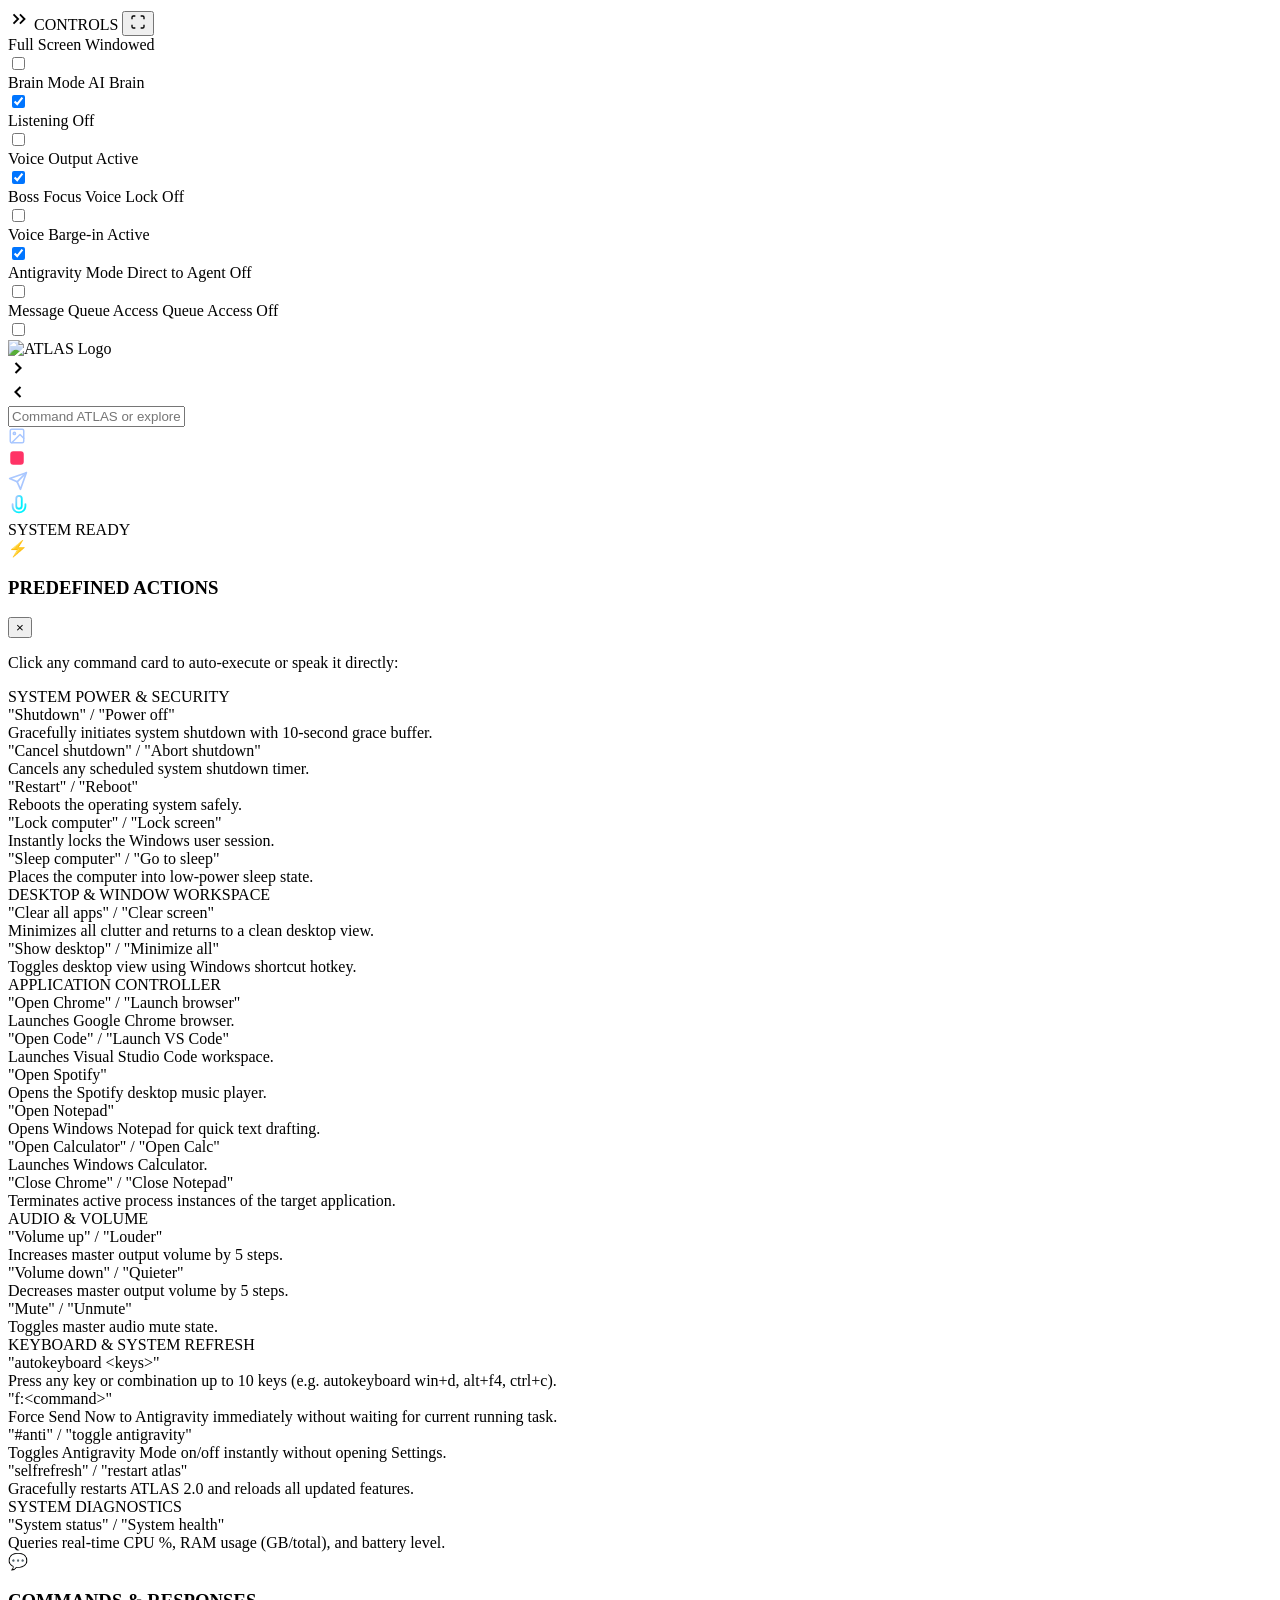
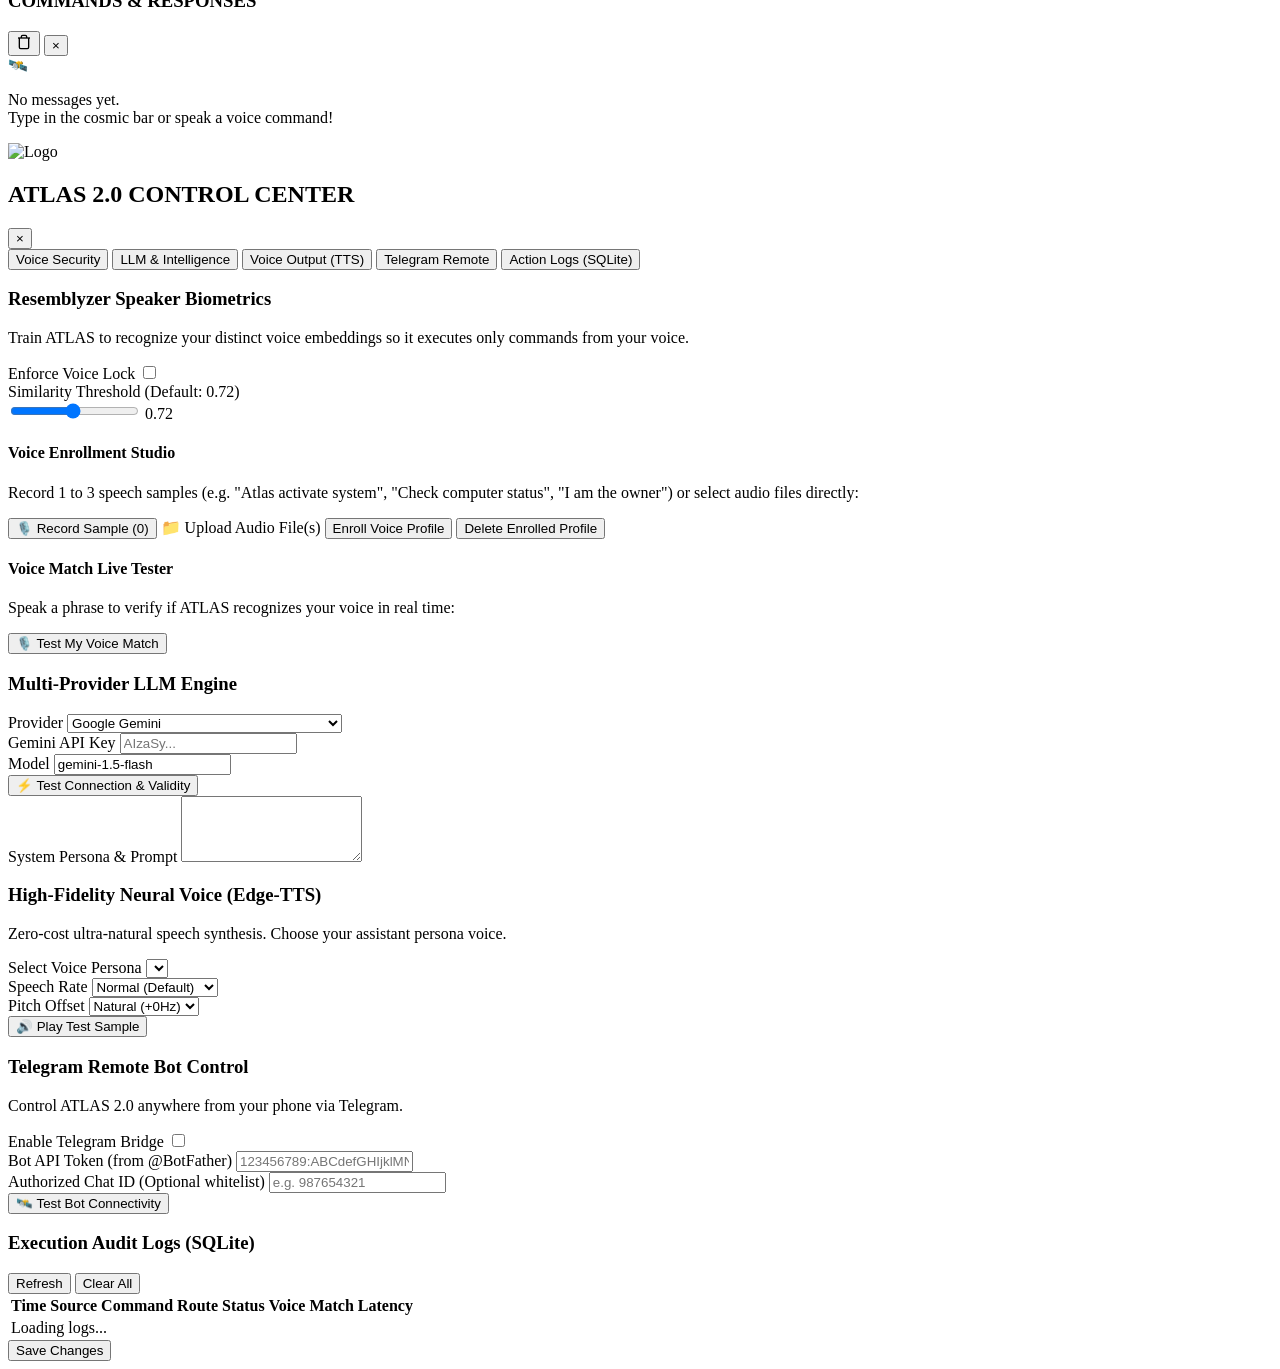
==== frontend/index.html @ efac82d4 "Initial commit: ATLAS 2.0 autonomous desktop AI assistant" ====
<!DOCTYPE html>
<html lang="en">
<head>
  <meta charset="UTF-8">
  <meta name="viewport" content="width=device-width, initial-scale=1.0">
  <title>ATLAS 2.0</title>
  <link rel="icon" type="image/x-icon" href="/static/assets/atlas.ico">
  <link rel="stylesheet" href="/static/css/style.css">
  <!-- Three.js Local Offline Bundle -->
  <script src="/static/js/three.min.js"></script>
</head>
<body>
  <div id="app-container">
    <!-- Starfield Galaxy Background Layer -->
    <div class="galaxy"></div>

    <!-- Top-Left Expandable Toggle Panel -->
    <div id="quick-toggles" class="toggles-container">
      <div class="toggles-header" id="toggles-expand-btn" title="Quick Controls & Toggles">
        <svg class="toggle-icon" viewBox="0 0 24 24" width="22" height="22" stroke="currentColor" fill="none" stroke-width="2">
          <polyline points="13 17 18 12 13 7"></polyline>
          <polyline points="6 17 11 12 6 7"></polyline>
        </svg>
        <span class="toggles-title">CONTROLS</span>
        <button id="quick-fullscreen-btn" class="quick-fs-btn" title="Toggle Full Screen (F11)">
          <svg class="fs-icon-enter" viewBox="0 0 24 24" width="16" height="16" stroke="currentColor" fill="none" stroke-width="2">
            <path d="M8 3H5a2 2 0 0 0-2 2v3m18 0V5a2 2 0 0 0-2-2h-3m0 18h3a2 2 0 0 0 2-2v-3M3 16v3a2 2 0 0 0 2 2h3"></path>
          </svg>
          <svg class="fs-icon-exit" viewBox="0 0 24 24" width="16" height="16" stroke="currentColor" fill="none" stroke-width="2" style="display:none;">
            <path d="M8 3v3a2 2 0 0 1-2 2H3m18 0h-3a2 2 0 0 1-2-2V3m0 18v-3a2 2 0 0 1 2-2h3M3 16h3a2 2 0 0 1 2 2v3"></path>
          </svg>
        </button>
      </div>
      <div class="toggles-body" id="toggles-list">
        <!-- Toggle 1: Full Screen Mode (at 1st position) -->
        <div class="toggle-item" title="Toggle Full Screen Window (or F11)">
          <div class="toggle-info">
            <span class="toggle-label">Full Screen</span>
            <span class="toggle-sub" id="fullscreen-mode-desc">Windowed</span>
          </div>
          <label class="switch">
            <input type="checkbox" id="toggle-fullscreen">
            <span class="slider round"></span>
          </label>
        </div>

        <!-- Toggle 2: Brain Mode -->
        <div class="toggle-item">
          <div class="toggle-info">
            <span class="toggle-label">Brain Mode</span>
            <span class="toggle-sub" id="brain-mode-desc">AI Brain</span>
          </div>
          <label class="switch">
            <input type="checkbox" id="toggle-brain-mode" checked>
            <span class="slider round"></span>
          </label>
        </div>

        <!-- Toggle 2: Listening Mode -->
        <div class="toggle-item">
          <div class="toggle-info">
            <span class="toggle-label">Listening</span>
            <span class="toggle-sub" id="listening-mode-desc">Off</span>
          </div>
          <label class="switch">
            <input type="checkbox" id="toggle-listening-mode">
            <span class="slider round"></span>
          </label>
        </div>

        <!-- Toggle 3: Voice Output -->
        <div class="toggle-item">
          <div class="toggle-info">
            <span class="toggle-label">Voice Output</span>
            <span class="toggle-sub" id="voice-output-desc">Active</span>
          </div>
          <label class="switch">
            <input type="checkbox" id="toggle-voice-output" checked>
            <span class="slider round"></span>
          </label>
        </div>

        <!-- Toggle 4: Boss Focus Mode (Speaker Biometrics Verification) -->
        <div class="toggle-item" title="Only respond when spoken voice matches Boss's voice profile">
          <div class="toggle-info">
            <span class="toggle-label">Boss Focus</span>
            <span class="toggle-sub" id="commander-focus-desc">Voice Lock Off</span>
          </div>
          <label class="switch">
            <input type="checkbox" id="toggle-commander-focus">
            <span class="slider round"></span>
          </label>
        </div>

        <!-- Toggle 5: Voice Barge-in / Interruption Mode -->
        <div class="toggle-item" title="Cut off Atlas speaking immediately when you speak and execute new command">
          <div class="toggle-info">
            <span class="toggle-label">Voice Barge-in</span>
            <span class="toggle-sub" id="barge-in-desc">Active</span>
          </div>
          <label class="switch">
            <input type="checkbox" id="toggle-barge-in" checked>
            <span class="slider round"></span>
          </label>
        </div>

        <!-- Toggle 6: Antigravity Mode (Direct Agent Dictation) -->
        <div class="toggle-item" title="Automatically type and dispatch commands directly into Antigravity IDE Agent chat">
          <div class="toggle-info">
            <span class="toggle-label">Antigravity Mode</span>
            <span class="toggle-sub" id="antigravity-mode-desc">Direct to Agent Off</span>
          </div>
          <label class="switch">
            <input type="checkbox" id="toggle-antigravity-mode">
            <span class="slider round"></span>
          </label>
        </div>

        <!-- Toggle 7: Message Queue Access (30s Paced Execution) -->
        <div class="toggle-item" title="Perform queued messages on Telegram (not executed yet) on a 30s time gap one after another">
          <div class="toggle-info">
            <span class="toggle-label">Message Queue Access</span>
            <span class="toggle-sub" id="telegram-queue-desc">Queue Access Off</span>
          </div>
          <label class="switch">
            <input type="checkbox" id="toggle-telegram-queue">
            <span class="slider round"></span>
          </label>
        </div>
      </div>
    </div>

    <!-- Top-Right Floating Control Panel Button -->
    <div id="control-panel-btn" class="floating-btn" title="Open Settings & Control Panel">
      <img src="/static/assets/logo.png" alt="ATLAS Logo" class="btn-logo">
      <span class="btn-glow"></span>
    </div>

    <!-- Middle-Left Floating Arrow: Predefined Commands -->
    <div id="drawer-toggle-left" class="edge-drawer-arrow arrow-left" title="Predefined Actions Catalog">
      <svg viewBox="0 0 24 24" width="20" height="20" stroke="currentColor" fill="none" stroke-width="2.5">
        <polyline points="9 18 15 12 9 6"></polyline>
      </svg>
    </div>

    <!-- Middle-Right Floating Arrow: Chat & Response History -->
    <div id="drawer-toggle-right" class="edge-drawer-arrow arrow-right" title="Command & Response History">
      <svg viewBox="0 0 24 24" width="20" height="20" stroke="currentColor" fill="none" stroke-width="2.5">
        <polyline points="15 18 9 12 15 6"></polyline>
      </svg>
    </div>

    <!-- Center Workspace: 3D Cellular Rotating Blob & Typing Space -->
    <main id="stage">
      <div id="blob-canvas-container"></div>
      
      <!-- Cosmic Interactive Typing Bar -->
      <div class="cosmic-input-wrapper">
        <div id="search-container">
          <div class="nebula"></div>
          <div class="starfield"></div>
          <div class="stardust"></div>
          <div class="cosmic-ring"></div>

          <div id="chat-img-preview-bar" class="chat-img-preview-bar" style="display: none;">
            <div class="img-preview-thumb-container">
              <img id="chat-img-preview-thumb" src="" alt="preview" />
              <div id="remove-img-preview-btn" title="Remove attached image">✕</div>
            </div>
            <div id="chat-img-preview-name" class="img-preview-name">image.png</div>
          </div>

          <div id="main">
            <input
              id="atlas-cmd-input"
              class="input"
              name="text"
              type="text"
              placeholder="Command ATLAS or explore..."
              autocomplete="off"
              spellcheck="false"
            />
            <div id="cosmic-glow"></div>
            <div class="wormhole-border"></div>

            <!-- Hidden File Input for Image Attachments -->
            <input type="file" id="chat-img-file-input" accept="image/*" style="display: none;" />

            <!-- Image Attachment Button -->
            <div id="attach-img-btn" class="clickable-icon" title="Attach Image or Screenshot (or paste with Ctrl+V)">
              <svg stroke-linejoin="round" stroke-linecap="round" stroke-width="2" stroke="#a9c7ff" fill="none" height="18" width="18" viewBox="0 0 24 24">
                <rect x="3" y="3" width="18" height="18" rx="2" ry="2"></rect>
                <circle cx="8.5" cy="8.5" r="1.5"></circle>
                <polyline points="21 15 16 10 5 21"></polyline>
              </svg>
            </div>
            
            <!-- Emergency Stop Button -->
            <div id="stop-processing-btn" class="clickable-icon" title="Immediate Stop / Abandon (Esc)">
              <svg id="stop-btn-svg" stroke-linejoin="round" stroke-linecap="round" stroke-width="2" stroke="#ff3366" fill="#ff3366" height="18" width="18" viewBox="0 0 24 24">
                <rect x="4" y="4" width="16" height="16" rx="3" ry="3"></rect>
              </svg>
            </div>

            <!-- Wormhole Send Button -->
            <div id="wormhole-icon" title="Execute Command (Enter)">
              <svg id="wormhole-send-svg" stroke-linejoin="round" stroke-linecap="round" stroke-width="2" stroke="#a9c7ff" fill="none" height="20" width="20" viewBox="0 0 24 24">
                <line x1="22" y1="2" x2="11" y2="13"></line>
                <polygon points="22 2 15 22 11 13 2 9 22 2"></polygon>
              </svg>
            </div>

            <!-- Voice Typing Microphone Toggle Button -->
            <div id="search-icon" class="clickable-icon" title="Toggle Live Voice Typing">
              <svg id="mic-typing-svg" stroke-linejoin="round" stroke-linecap="round" stroke-width="2" stroke="url(#cosmic-search)" fill="none" height="22" width="22" viewBox="0 0 24 24">
                <path d="M12 1a3 3 0 0 0-3 3v8a3 3 0 0 0 6 0V4a3 3 0 0 0-3-3z"></path>
                <path d="M19 10v2a7 7 0 0 1-14 0v-2"></path>
                <line x1="12" y1="19" x2="12" y2="23"></line>
                <line x1="8" y1="23" x2="16" y2="23"></line>
                <defs>
                  <linearGradient gradientTransform="rotate(45)" id="cosmic-search">
                    <stop stop-color="#a9c7ff" offset="0%"></stop>
                    <stop stop-color="#00f2fe" offset="100%"></stop>
                  </linearGradient>
                </defs>
              </svg>
            </div>
          </div>
        </div>
      </div>

      <!-- Minimalist State Notating Bar -->
      <div id="state-bar" class="state-pill state-idle">
        <span class="state-indicator-dot"></span>
        <span id="state-text">SYSTEM READY</span>
        <span id="state-detail" class="state-subtext"></span>
      </div>
    </main>

    <!-- LEFT DRAWER: Predefined Actions Catalog -->
    <div id="drawer-left" class="side-drawer drawer-left-panel">
      <div class="drawer-header">
        <div class="drawer-title">
          <span class="drawer-icon">⚡</span>
          <h3>PREDEFINED ACTIONS</h3>
        </div>
        <button id="close-drawer-left" class="close-drawer-btn">&times;</button>
      </div>
      <div class="drawer-body">
        <p class="drawer-intro">Click any command card to auto-execute or speak it directly:</p>

        <!-- Category: Power -->
        <div class="catalog-category">
          <div class="category-title">SYSTEM POWER & SECURITY</div>
          <div class="command-card" data-cmd="shutdown">
            <div class="cmd-trigger">"Shutdown" / "Power off"</div>
            <div class="cmd-desc">Gracefully initiates system shutdown with 10-second grace buffer.</div>
          </div>
          <div class="command-card" data-cmd="cancel shutdown">
            <div class="cmd-trigger">"Cancel shutdown" / "Abort shutdown"</div>
            <div class="cmd-desc">Cancels any scheduled system shutdown timer.</div>
          </div>
          <div class="command-card" data-cmd="restart">
            <div class="cmd-trigger">"Restart" / "Reboot"</div>
            <div class="cmd-desc">Reboots the operating system safely.</div>
          </div>
          <div class="command-card" data-cmd="lock computer">
            <div class="cmd-trigger">"Lock computer" / "Lock screen"</div>
            <div class="cmd-desc">Instantly locks the Windows user session.</div>
          </div>
          <div class="command-card" data-cmd="sleep">
            <div class="cmd-trigger">"Sleep computer" / "Go to sleep"</div>
            <div class="cmd-desc">Places the computer into low-power sleep state.</div>
          </div>
        </div>

        <!-- Category: Desktop & Windows -->
        <div class="catalog-category">
          <div class="category-title">DESKTOP & WINDOW WORKSPACE</div>
          <div class="command-card" data-cmd="clear all apps">
            <div class="cmd-trigger">"Clear all apps" / "Clear screen"</div>
            <div class="cmd-desc">Minimizes all clutter and returns to a clean desktop view.</div>
          </div>
          <div class="command-card" data-cmd="show desktop">
            <div class="cmd-trigger">"Show desktop" / "Minimize all"</div>
            <div class="cmd-desc">Toggles desktop view using Windows shortcut hotkey.</div>
          </div>
        </div>

        <!-- Category: Apps -->
        <div class="catalog-category">
          <div class="category-title">APPLICATION CONTROLLER</div>
          <div class="command-card" data-cmd="open chrome">
            <div class="cmd-trigger">"Open Chrome" / "Launch browser"</div>
            <div class="cmd-desc">Launches Google Chrome browser.</div>
          </div>
          <div class="command-card" data-cmd="open code">
            <div class="cmd-trigger">"Open Code" / "Launch VS Code"</div>
            <div class="cmd-desc">Launches Visual Studio Code workspace.</div>
          </div>
          <div class="command-card" data-cmd="open spotify">
            <div class="cmd-trigger">"Open Spotify"</div>
            <div class="cmd-desc">Opens the Spotify desktop music player.</div>
          </div>
          <div class="command-card" data-cmd="open notepad">
            <div class="cmd-trigger">"Open Notepad"</div>
            <div class="cmd-desc">Opens Windows Notepad for quick text drafting.</div>
          </div>
          <div class="command-card" data-cmd="open calc">
            <div class="cmd-trigger">"Open Calculator" / "Open Calc"</div>
            <div class="cmd-desc">Launches Windows Calculator.</div>
          </div>
          <div class="command-card" data-cmd="close chrome">
            <div class="cmd-trigger">"Close Chrome" / "Close Notepad"</div>
            <div class="cmd-desc">Terminates active process instances of the target application.</div>
          </div>
        </div>

        <!-- Category: Media & Volume -->
        <div class="catalog-category">
          <div class="category-title">AUDIO & VOLUME</div>
          <div class="command-card" data-cmd="volume up">
            <div class="cmd-trigger">"Volume up" / "Louder"</div>
            <div class="cmd-desc">Increases master output volume by 5 steps.</div>
          </div>
          <div class="command-card" data-cmd="volume down">
            <div class="cmd-trigger">"Volume down" / "Quieter"</div>
            <div class="cmd-desc">Decreases master output volume by 5 steps.</div>
          </div>
          <div class="command-card" data-cmd="mute">
            <div class="cmd-trigger">"Mute" / "Unmute"</div>
            <div class="cmd-desc">Toggles master audio mute state.</div>
          </div>
        </div>

        <!-- Category: Keyboard & System Maintenance -->
        <div class="catalog-category">
          <div class="category-title">KEYBOARD & SYSTEM REFRESH</div>
          <div class="command-card" data-cmd="autokeyboard ctrl+shift+esc">
            <div class="cmd-trigger">"autokeyboard &lt;keys&gt;"</div>
            <div class="cmd-desc">Press any key or combination up to 10 keys (e.g. autokeyboard win+d, alt+f4, ctrl+c).</div>
          </div>
          <div class="command-card" data-cmd="f:review current status and proceed">
            <div class="cmd-trigger">"f:&lt;command&gt;"</div>
            <div class="cmd-desc">Force Send Now to Antigravity immediately without waiting for current running task.</div>
          </div>
          <div class="command-card" data-cmd="#anti">
            <div class="cmd-trigger">"#anti" / "toggle antigravity"</div>
            <div class="cmd-desc">Toggles Antigravity Mode on/off instantly without opening Settings.</div>
          </div>
          <div class="command-card" data-cmd="selfrefresh">
            <div class="cmd-trigger">"selfrefresh" / "restart atlas"</div>
            <div class="cmd-desc">Gracefully restarts ATLAS 2.0 and reloads all updated features.</div>
          </div>
        </div>

        <!-- Category: Diagnostics -->
        <div class="catalog-category">
          <div class="category-title">SYSTEM DIAGNOSTICS</div>
          <div class="command-card" data-cmd="system status">
            <div class="cmd-trigger">"System status" / "System health"</div>
            <div class="cmd-desc">Queries real-time CPU %, RAM usage (GB/total), and battery level.</div>
          </div>
        </div>
      </div>
    </div>

    <!-- RIGHT DRAWER: Chat & Response Stream -->
    <div id="drawer-right" class="side-drawer drawer-right-panel">
      <div class="drawer-header">
        <div class="drawer-title">
          <span class="drawer-icon">💬</span>
          <h3>COMMANDS & RESPONSES</h3>
        </div>
        <div class="drawer-header-actions">
          <button id="clear-chat-btn" class="icon-action-btn" title="Clear Chat Stream">
            <svg viewBox="0 0 24 24" width="16" height="16" stroke="currentColor" fill="none" stroke-width="2">
              <polyline points="3 6 5 6 21 6"></polyline>
              <path d="M19 6v14a2 2 0 0 1-2 2H7a2 2 0 0 1-2-2V6m3 0V4a2 2 0 0 1 2-2h4a2 2 0 0 1 2 2v2"></path>
            </svg>
          </button>
          <button id="close-drawer-right" class="close-drawer-btn">&times;</button>
        </div>
      </div>
      <div class="drawer-body chat-stream" id="chat-messages-container">
        <!-- Messages injected dynamically -->
        <div class="chat-placeholder">
          <div class="placeholder-icon">🛰️</div>
          <p>No messages yet.<br>Type in the cosmic bar or speak a voice command!</p>
        </div>
      </div>
    </div>

    <!-- Hidden audio element for voice playback -->
    <audio id="tts-player" style="display: none;"></audio>

    <!-- Settings & Control Panel Drawer / Modal -->
    <div id="settings-modal" class="modal-overlay">
      <div class="modal-content glass-panel">
        <div class="modal-header">
          <div class="modal-title-wrap">
            <img src="/static/assets/logo.png" alt="Logo" class="modal-logo">
            <h2>ATLAS 2.0 CONTROL CENTER</h2>
          </div>
          <button id="close-settings-btn" class="close-btn">&times;</button>
        </div>

        <!-- Navigation Tabs -->
        <div class="modal-tabs">
          <button class="tab-btn active" data-tab="tab-biometrics">Voice Security</button>
          <button class="tab-btn" data-tab="tab-llm">LLM & Intelligence</button>
          <button class="tab-btn" data-tab="tab-voice">Voice Output (TTS)</button>
          <button class="tab-btn" data-tab="tab-telegram">Telegram Remote</button>
          <button class="tab-btn" data-tab="tab-logs">Action Logs (SQLite)</button>
        </div>

        <div class="modal-body">
          <!-- TAB 1: Resemblyzer Voice Biometrics -->
          <div class="tab-content active" id="tab-biometrics">
            <div class="section-card">
              <h3>Resemblyzer Speaker Biometrics</h3>
              <p class="section-desc">Train ATLAS to recognize your distinct voice embeddings so it executes only commands from your voice.</p>
              
              <div class="setting-row">
                <label>Enforce Voice Lock</label>
                <label class="switch">
                  <input type="checkbox" id="biometrics-enabled">
                  <span class="slider round"></span>
                </label>
              </div>

              <div class="setting-row">
                <label>Similarity Threshold (Default: 0.72)</label>
                <div class="range-wrap">
                  <input type="range" id="biometrics-threshold" min="0.50" max="0.95" step="0.01" value="0.72">
                  <span id="threshold-val">0.72</span>
                </div>
              </div>

              <div class="enrollment-box">
                <h4>Voice Enrollment Studio</h4>
                <p>Record 1 to 3 speech samples (e.g. "Atlas activate system", "Check computer status", "I am the owner") or select audio files directly:</p>
                <div class="enroll-steps">
                  <button id="record-sample-btn" class="btn btn-primary">🎙️ Record Sample (<span id="sample-count">0</span>)</button>
                  <label class="btn btn-secondary" style="cursor: pointer; margin-bottom: 0; display: inline-flex; align-items: center; gap: 6px;">
                    📁 Upload Audio File(s)
                    <input type="file" id="voice-upload-input" accept="audio/*" multiple style="display: none;">
                  </label>
                  <button id="save-enrollment-btn" class="btn btn-success">Enroll Voice Profile</button>
                  <button id="reset-profile-btn" class="btn btn-danger">Delete Enrolled Profile</button>
                </div>
                
                <div id="samples-preview-list" class="samples-preview-container"></div>
                <div id="enrollment-status" class="status-msg"></div>
              </div>

              <!-- Live Voice Match Tester -->
              <div class="tester-box">
                <h4>Voice Match Live Tester</h4>
                <p>Speak a phrase to verify if ATLAS recognizes your voice in real time:</p>
                <div class="tester-controls">
                  <button id="test-match-btn" class="btn btn-secondary">🎙️ Test My Voice Match</button>
                  <span id="tester-status" class="status-msg" style="margin: 0;"></span>
                </div>
                
                <!-- Visual Confidence Gauge -->
                <div id="match-gauge-container" class="match-gauge-wrapper" style="display: none;">
                  <div class="gauge-labels">
                    <span id="gauge-result-badge" class="badge">RESULT</span>
                    <span id="gauge-score-text">0% Similarity</span>
                  </div>
                  <div class="gauge-track">
                    <div id="gauge-fill-bar" class="gauge-fill"></div>
                    <div id="gauge-threshold-line" class="gauge-threshold-pin" title="Threshold"></div>
                  </div>
                  <div class="gauge-sub">
                    <span>0%</span>
                    <span id="gauge-threshold-label">Threshold: 72%</span>
                    <span>100%</span>
                  </div>
                  <div id="gauge-detail-msg" class="gauge-detail"></div>
                </div>
              </div>
            </div>
          </div>

          <!-- TAB 2: Multi-LLM Hub & System Prompt -->
          <div class="tab-content" id="tab-llm">
            <div class="section-card">
              <h3>Multi-Provider LLM Engine</h3>
              <div class="form-group">
                <label>Provider</label>
                <select id="llm-provider" class="form-select">
                  <option value="gemini">Google Gemini</option>
                  <option value="openrouter">OpenRouter (DeepSeek / Claude / Llama)</option>
                  <option value="freellmapi">FreeLLMAPI / Custom OpenAI-Compatible</option>
                  <option value="ollama">Local Ollama</option>
                </select>
              </div>

              <!-- Provider Configs -->
              <div id="config-gemini" class="provider-config">
                <div class="form-group">
                  <label>Gemini API Key</label>
                  <input type="password" id="gemini-api-key" class="form-input" placeholder="AIzaSy...">
                </div>
                <div class="form-group">
                  <label>Model</label>
                  <input type="text" id="gemini-model" class="form-input" value="gemini-1.5-flash">
                </div>
              </div>

              <div id="config-openrouter" class="provider-config" style="display: none;">
                <div class="form-group">
                  <label>OpenRouter API Key</label>
                  <input type="password" id="openrouter-api-key" class="form-input" placeholder="sk-or-v1-...">
                </div>
                <div class="form-group">
                  <label>Model</label>
                  <input type="text" id="openrouter-model" class="form-input" value="google/gemini-2.0-flash-exp:free">
                </div>
              </div>

              <div id="config-freellmapi" class="provider-config" style="display: none;">
                <div class="form-group">
                  <label>Endpoint URL</label>
                  <input type="text" id="freellmapi-url" class="form-input" value="https://api.freellmapi.com/v1">
                </div>
                <div class="form-group">
                  <label>API Key (Optional)</label>
                  <input type="password" id="freellmapi-key" class="form-input" placeholder="Optional key">
                </div>
                <div class="form-group">
                  <label>Model</label>
                  <input type="text" id="freellmapi-model" class="form-input" value="gpt-3.5-turbo">
                </div>
              </div>

              <div id="config-ollama" class="provider-config" style="display: none;">
                <div class="form-group">
                  <label>Ollama Base URL</label>
                  <input type="text" id="ollama-url" class="form-input" value="http://localhost:11434">
                </div>
                <div class="form-group">
                  <label>Model</label>
                  <input type="text" id="ollama-model" class="form-input" value="llama3">
                </div>
              </div>

              <div class="btn-group">
                <button id="test-llm-btn" class="btn btn-secondary">⚡ Test Connection & Validity</button>
                <span id="llm-test-result" class="test-feedback"></span>
              </div>

              <div class="form-group mt-3">
                <label>System Persona & Prompt</label>
                <textarea id="system-prompt" class="form-textarea" rows="4"></textarea>
              </div>
            </div>
          </div>

          <!-- TAB 3: Voice Output (TTS) -->
          <div class="tab-content" id="tab-voice">
            <div class="section-card">
              <h3>High-Fidelity Neural Voice (Edge-TTS)</h3>
              <p class="section-desc">Zero-cost ultra-natural speech synthesis. Choose your assistant persona voice.</p>
              
              <div class="form-group">
                <label>Select Voice Persona</label>
                <select id="tts-voice-select" class="form-select"></select>
              </div>

              <div class="setting-row">
                <label>Speech Rate</label>
                <select id="tts-rate-select" class="form-select-sm">
                  <option value="-20%">Slow (-20%)</option>
                  <option value="+0%" selected>Normal (Default)</option>
                  <option value="+15%">Fast (+15%)</option>
                  <option value="+30%">Very Fast (+30%)</option>
                </select>
              </div>

              <div class="setting-row">
                <label>Pitch Offset</label>
                <select id="tts-pitch-select" class="form-select-sm">
                  <option value="-5Hz">Deeper (-5Hz)</option>
                  <option value="+0Hz" selected>Natural (+0Hz)</option>
                  <option value="+5Hz">Higher (+5Hz)</option>
                </select>
              </div>

              <div class="btn-group mt-3">
                <button id="test-voice-btn" class="btn btn-secondary">🔊 Play Test Sample</button>
              </div>
            </div>
          </div>

          <!-- TAB 4: Telegram Remote Bridge -->
          <div class="tab-content" id="tab-telegram">
            <div class="section-card">
              <h3>Telegram Remote Bot Control</h3>
              <p class="section-desc">Control ATLAS 2.0 anywhere from your phone via Telegram.</p>

              <div class="setting-row">
                <label>Enable Telegram Bridge</label>
                <label class="switch">
                  <input type="checkbox" id="telegram-enabled">
                  <span class="slider round"></span>
                </label>
              </div>

              <div class="form-group">
                <label>Bot API Token (from @BotFather)</label>
                <input type="password" id="telegram-token" class="form-input" placeholder="123456789:ABCdefGHIjklMNO...">
              </div>

              <div class="form-group">
                <label>Authorized Chat ID (Optional whitelist)</label>
                <input type="text" id="telegram-chat-id" class="form-input" placeholder="e.g. 987654321">
              </div>

              <div class="btn-group">
                <button id="test-telegram-btn" class="btn btn-secondary">🛰️ Test Bot Connectivity</button>
                <span id="telegram-test-result" class="test-feedback"></span>
              </div>
            </div>
          </div>

          <!-- TAB 5: SQLite Action Logs -->
          <div class="tab-content" id="tab-logs">
            <div class="section-card">
              <div class="logs-header">
                <h3>Execution Audit Logs (SQLite)</h3>
                <div class="logs-actions">
                  <button id="refresh-logs-btn" class="btn btn-sm btn-secondary">Refresh</button>
                  <button id="clear-logs-btn" class="btn btn-sm btn-danger">Clear All</button>
                </div>
              </div>

              <div class="table-responsive">
                <table class="logs-table">
                  <thead>
                    <tr>
                      <th>Time</th>
                      <th>Source</th>
                      <th>Command</th>
                      <th>Route</th>
                      <th>Status</th>
                      <th>Voice Match</th>
                      <th>Latency</th>
                    </tr>
                  </thead>
                  <tbody id="logs-tbody">
                    <tr><td colspan="7" class="text-center">Loading logs...</td></tr>
                  </tbody>
                </table>
              </div>
            </div>
          </div>
        </div>

        <div class="modal-footer">
          <button id="save-settings-btn" class="btn btn-primary">Save Changes</button>
        </div>
      </div>
    </div>
  </div>

  <script src="/static/js/blob3d.js"></script>
  <script src="/static/js/settings.js"></script>
  <script src="/static/js/app.js"></script>
</body>
</html>
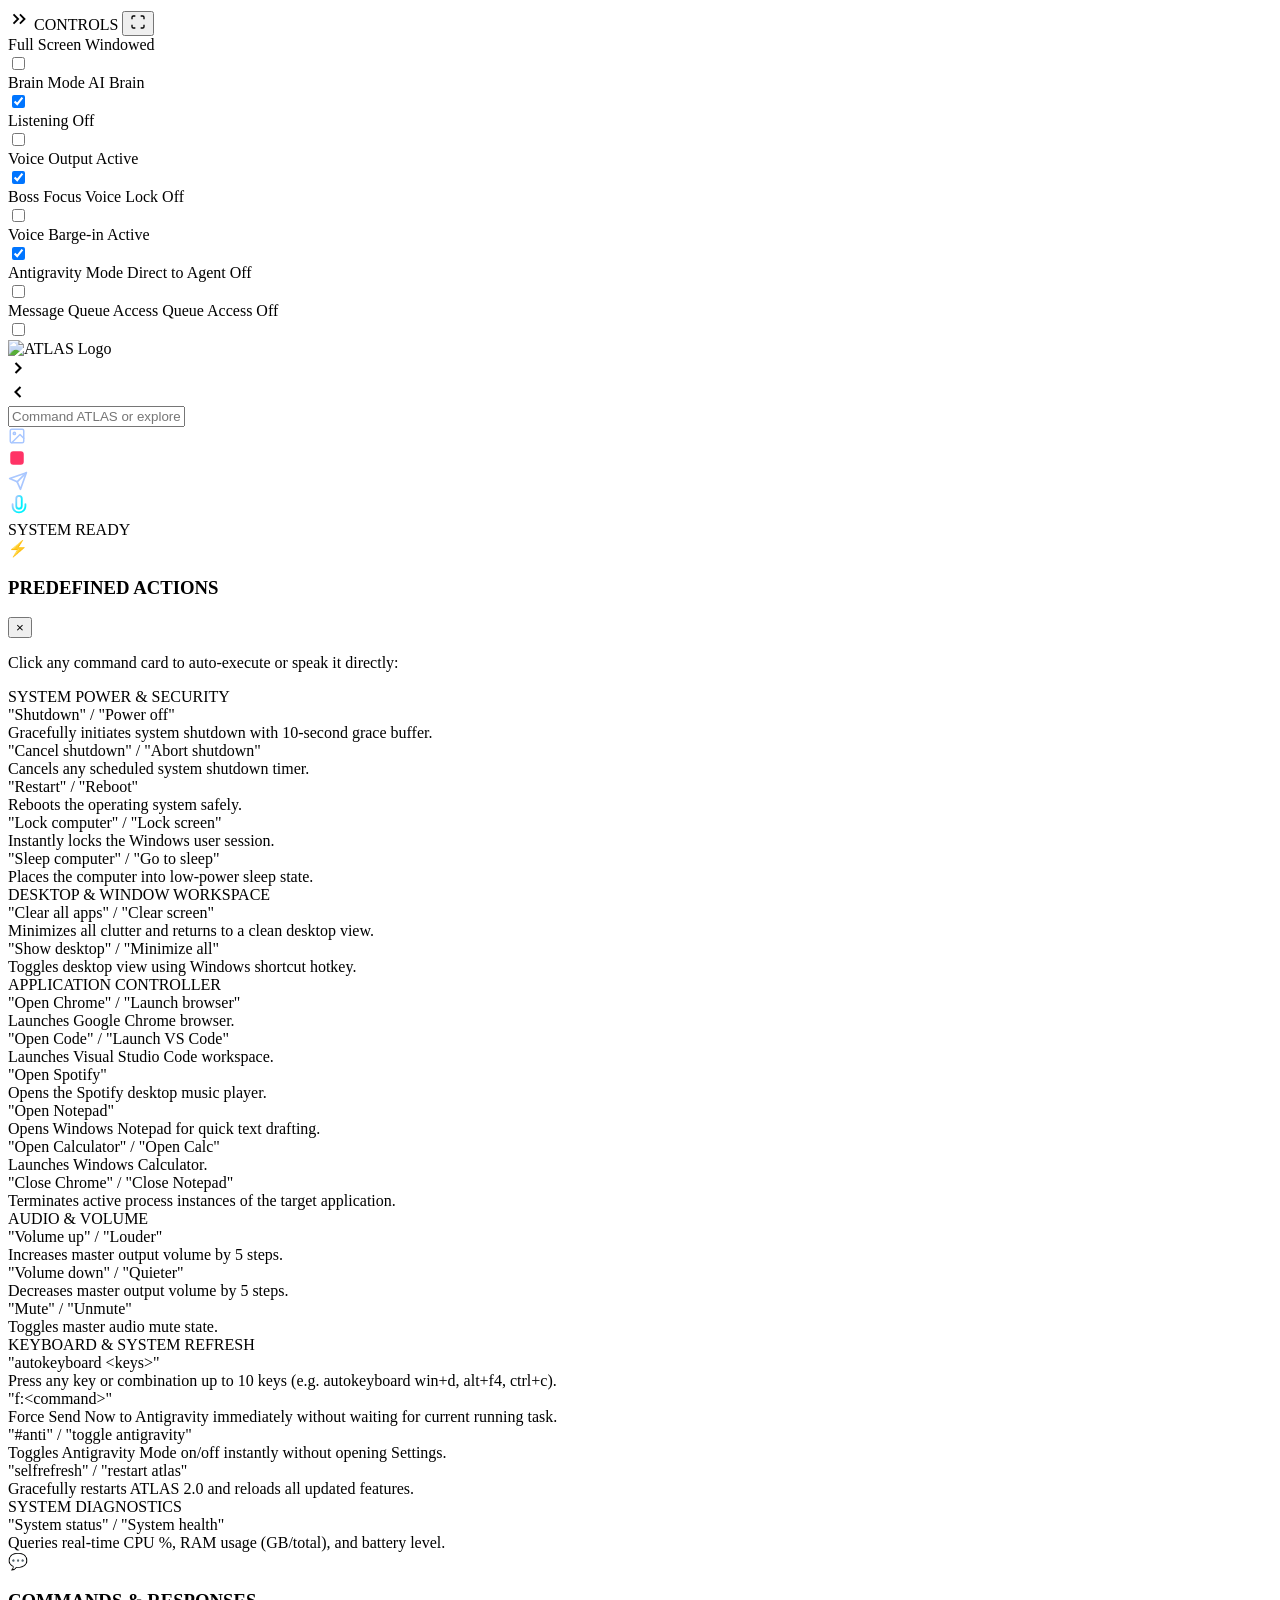
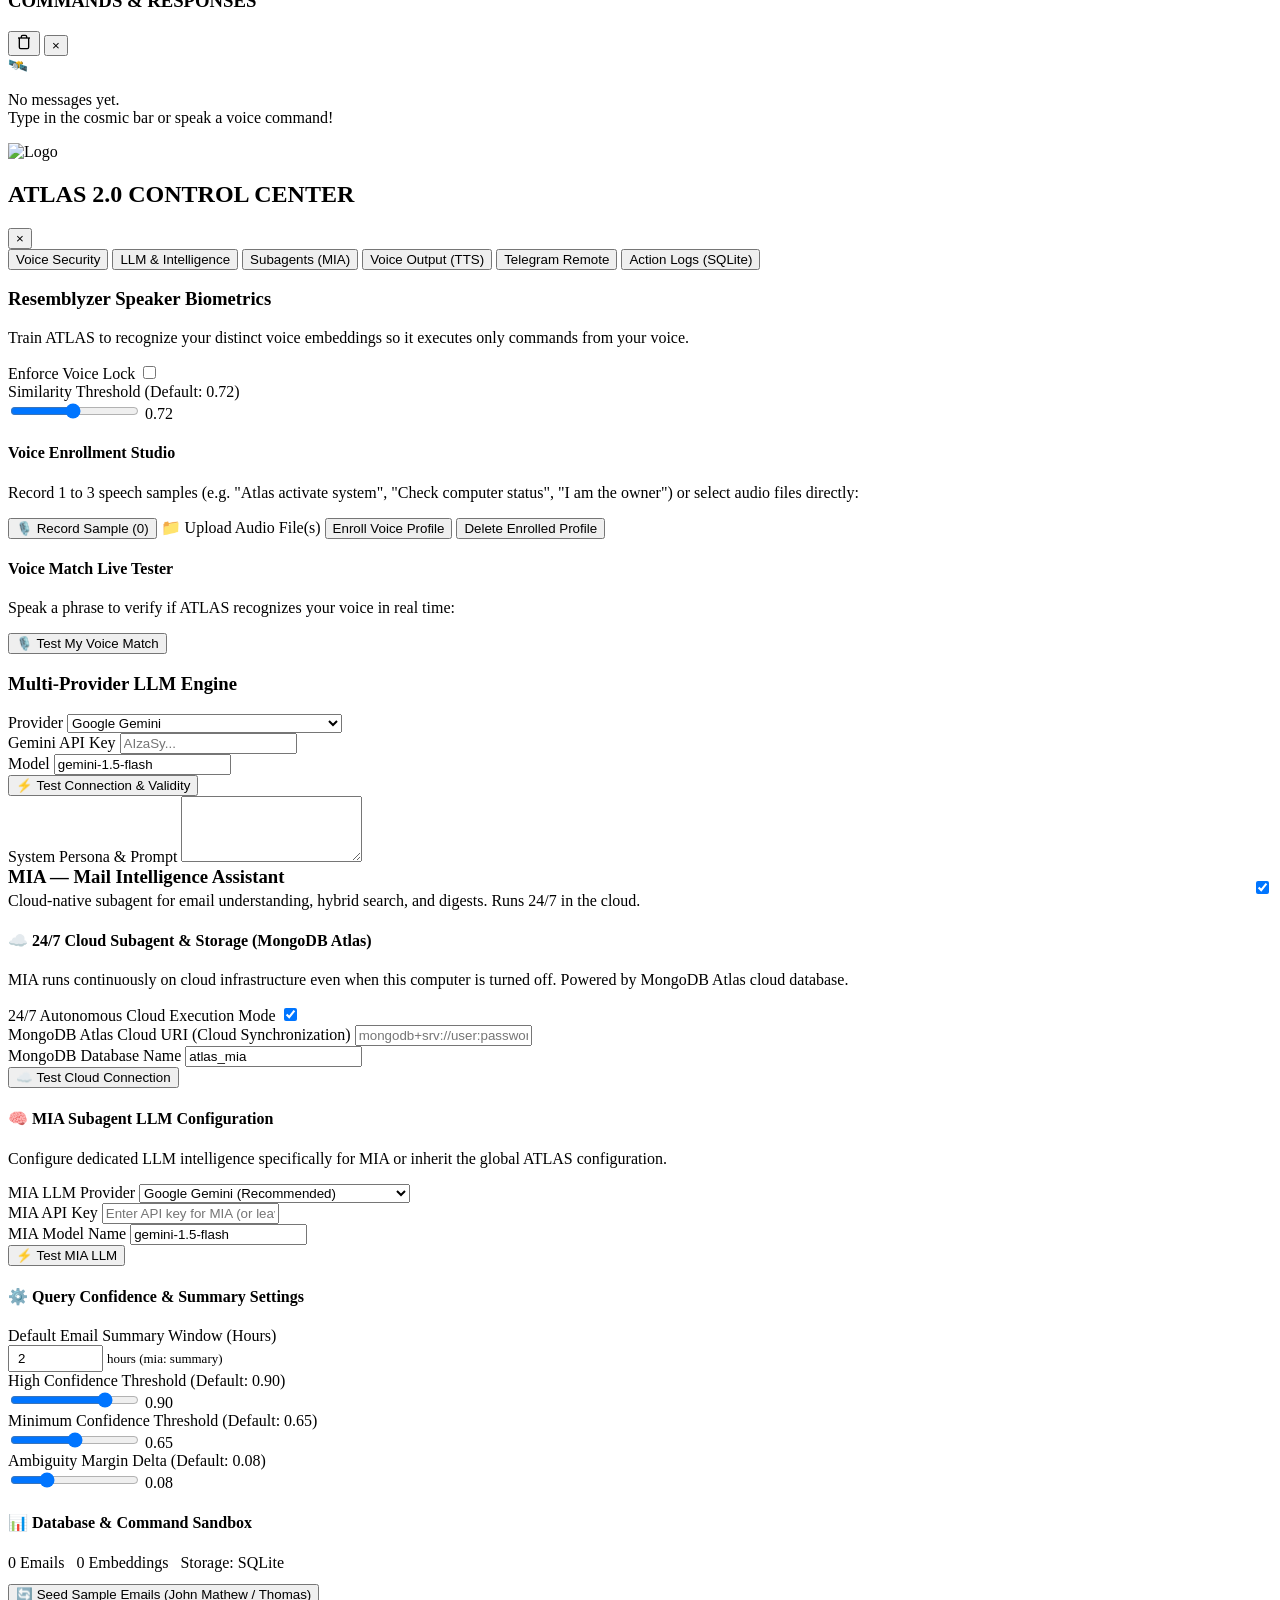
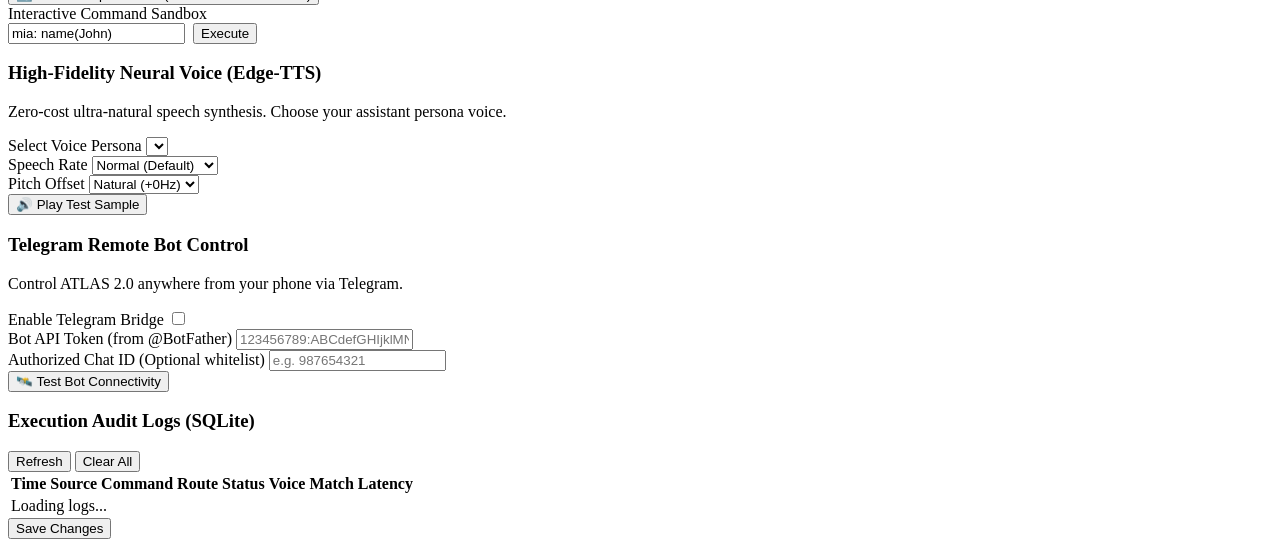
==== commit 5d3dfae8: "feat(cloud): add MIA headless cloud service, Dockerfile, and Render blueprint for 24/7 deployment" ====
--- a/frontend/index.html
+++ b/frontend/index.html
@@ -130,6 +130,13 @@
       </div>
     </div>
 
+    <!-- Floating MIA Warning Indicator (Pulsing Red Dot on Missing LLM) -->
+    <div id="mia-floating-error-dot" class="mia-floating-dot" title="MIA Error: No LLM configured. Click to configure in Control Panel." style="display: none;">
+      <span class="mia-dot-ping"></span>
+      <span class="mia-dot-core"></span>
+      <span class="mia-dot-label">MIA: NO LLM</span>
+    </div>
+
     <!-- Top-Right Floating Control Panel Button -->
     <div id="control-panel-btn" class="floating-btn" title="Open Settings & Control Panel">
       <img src="/static/assets/logo.png" alt="ATLAS Logo" class="btn-logo">
@@ -409,6 +416,7 @@
         <div class="modal-tabs">
           <button class="tab-btn active" data-tab="tab-biometrics">Voice Security</button>
           <button class="tab-btn" data-tab="tab-llm">LLM & Intelligence</button>
+          <button class="tab-btn" data-tab="tab-mia" id="tab-btn-mia">Subagents (MIA)</button>
           <button class="tab-btn" data-tab="tab-voice">Voice Output (TTS)</button>
           <button class="tab-btn" data-tab="tab-telegram">Telegram Remote</button>
           <button class="tab-btn" data-tab="tab-logs">Action Logs (SQLite)</button>
@@ -556,6 +564,164 @@
                 <label>System Persona & Prompt</label>
                 <textarea id="system-prompt" class="form-textarea" rows="4"></textarea>
               </div>
+            </div>
+          </div>
+
+          <!-- TAB: Subagents & MIA Module -->
+          <div class="tab-content" id="tab-mia">
+            <div class="section-card">
+              <div class="mia-card-header" style="display: flex; justify-content: space-between; align-items: center; margin-bottom: 12px;">
+                <div>
+                  <h3 style="margin: 0 0 4px 0;">MIA — Mail Intelligence Assistant</h3>
+                  <p class="section-desc" style="margin: 0;">Cloud-native subagent for email understanding, hybrid search, and digests. Runs 24/7 in the cloud.</p>
+                </div>
+                <div class="setting-row" style="margin: 0; padding: 0;">
+                  <label class="switch" title="Enable / Disable MIA Subagent">
+                    <input type="checkbox" id="mia-enabled" checked>
+                    <span class="slider round"></span>
+                  </label>
+                </div>
+              </div>
+
+              <!-- Missing LLM Floating Error Warning Banner -->
+              <div id="mia-llm-warning-card" class="warning-banner" style="display: none;">
+                <span class="warning-icon">🔴</span>
+                <div class="warning-text">
+                  <strong>MIA Warning: No Active LLM Configured</strong>
+                  <p>MIA requires an active LLM for full intelligence. A pulsing red dot is visible on the ATLAS main screen until an API key or provider is set below.</p>
+                </div>
+              </div>
+
+              <!-- 24/7 Cloud Subagent Architecture & MongoDB Atlas -->
+              <div class="subsection-box">
+                <h4>☁️ 24/7 Cloud Subagent & Storage (MongoDB Atlas)</h4>
+                <p>MIA runs continuously on cloud infrastructure even when this computer is turned off. Powered by MongoDB Atlas cloud database.</p>
+                
+                <div class="setting-row">
+                  <label>24/7 Autonomous Cloud Execution Mode</label>
+                  <label class="switch">
+                    <input type="checkbox" id="mia-cloud-mode" checked>
+                    <span class="slider round"></span>
+                  </label>
+                </div>
+
+                <div class="form-group">
+                  <label>MongoDB Atlas Cloud URI (Cloud Synchronization)</label>
+                  <input type="password" id="mia-mongodb-uri" class="form-input" placeholder="mongodb+srv://user:password@cluster.mongodb.net/?retryWrites=true&w=majority">
+                </div>
+
+                <div class="form-group">
+                  <label>MongoDB Database Name</label>
+                  <input type="text" id="mia-mongodb-db" class="form-input" value="atlas_mia">
+                </div>
+
+                <div class="btn-group">
+                  <button id="test-mia-cloud-btn" class="btn btn-secondary">☁️ Test Cloud Connection</button>
+                  <span id="mia-cloud-test-result" class="test-feedback"></span>
+                </div>
+              </div>
+
+              <!-- MIA LLM Intelligence Configuration -->
+              <div class="subsection-box">
+                <h4>🧠 MIA Subagent LLM Configuration</h4>
+                <p>Configure dedicated LLM intelligence specifically for MIA or inherit the global ATLAS configuration.</p>
+                
+                <div class="form-group">
+                  <label>MIA LLM Provider</label>
+                  <select id="mia-llm-provider" class="form-select">
+                    <option value="inherit">Inherit Global ATLAS LLM</option>
+                    <option value="gemini" selected>Google Gemini (Recommended)</option>
+                    <option value="openrouter">OpenRouter (Claude / DeepSeek / Llama)</option>
+                    <option value="freellmapi">FreeLLMAPI / OpenAI-Compatible</option>
+                    <option value="ollama">Local Ollama</option>
+                  </select>
+                </div>
+
+                <div id="mia-custom-llm-fields">
+                  <div class="form-group" id="mia-api-key-group">
+                    <label>MIA API Key</label>
+                    <input type="password" id="mia-api-key" class="form-input" placeholder="Enter API key for MIA (or leave blank if inheriting)">
+                  </div>
+
+                  <div class="form-group" id="mia-model-group">
+                    <label>MIA Model Name</label>
+                    <input type="text" id="mia-model" class="form-input" value="gemini-1.5-flash">
+                  </div>
+
+                  <div class="form-group" id="mia-base-url-group" style="display: none;">
+                    <label>Base Endpoint URL</label>
+                    <input type="text" id="mia-base-url" class="form-input" placeholder="https://api.openai.com/v1">
+                  </div>
+                </div>
+
+                <div class="btn-group">
+                  <button id="test-mia-llm-btn" class="btn btn-secondary">⚡ Test MIA LLM</button>
+                  <span id="mia-llm-test-result" class="test-feedback"></span>
+                </div>
+              </div>
+
+              <!-- Summary & Search Confidence Tuning -->
+              <div class="subsection-box">
+                <h4>⚙️ Query Confidence & Summary Settings</h4>
+                
+                <div class="setting-row">
+                  <label>Default Email Summary Window (Hours)</label>
+                  <div class="range-wrap">
+                    <input type="number" id="mia-summary-hours" class="form-input-sm" min="1" max="168" value="2" style="width: 75px; padding: 4px 8px;">
+                    <span style="font-size: 13px; color: var(--text-muted);">hours (mia: summary)</span>
+                  </div>
+                </div>
+
+                <div class="setting-row">
+                  <label>High Confidence Threshold (Default: 0.90)</label>
+                  <div class="range-wrap">
+                    <input type="range" id="mia-high-confidence" min="0.60" max="0.99" step="0.01" value="0.90">
+                    <span id="mia-high-conf-val">0.90</span>
+                  </div>
+                </div>
+
+                <div class="setting-row">
+                  <label>Minimum Confidence Threshold (Default: 0.65)</label>
+                  <div class="range-wrap">
+                    <input type="range" id="mia-min-confidence" min="0.40" max="0.90" step="0.01" value="0.65">
+                    <span id="mia-min-conf-val">0.65</span>
+                  </div>
+                </div>
+
+                <div class="setting-row">
+                  <label>Ambiguity Margin Delta (Default: 0.08)</label>
+                  <div class="range-wrap">
+                    <input type="range" id="mia-margin-delta" min="0.02" max="0.25" step="0.01" value="0.08">
+                    <span id="mia-margin-val">0.08</span>
+                  </div>
+                </div>
+              </div>
+
+              <!-- Database Stats & Command Sandbox -->
+              <div class="subsection-box">
+                <h4>📊 Database & Command Sandbox</h4>
+                
+                <div class="stats-grid" id="mia-stats-display" style="display: flex; gap: 12px; margin-bottom: 12px; flex-wrap: wrap;">
+                  <div class="stat-pill"><span id="mia-stat-emails">0</span> Emails</div>
+                  <div class="stat-pill"><span id="mia-stat-embeddings">0</span> Embeddings</div>
+                  <div class="stat-pill"><span id="mia-stat-backend">Storage: SQLite</span></div>
+                </div>
+
+                <div class="btn-group">
+                  <button id="seed-mia-btn" class="btn btn-secondary">🔄 Seed Sample Emails (John Mathew / Thomas)</button>
+                  <span id="seed-mia-feedback" class="test-feedback"></span>
+                </div>
+
+                <div class="form-group mt-3">
+                  <label>Interactive Command Sandbox</label>
+                  <div style="display: flex; gap: 8px;">
+                    <input type="text" id="mia-sandbox-input" class="form-input" placeholder="e.g. mia: name(John) or mia: content(Inauguration)" value="mia: name(John)">
+                    <button id="run-mia-sandbox-btn" class="btn btn-primary" style="white-space: nowrap;">Execute</button>
+                  </div>
+                </div>
+                <div id="mia-sandbox-output" class="sandbox-output" style="display: none;"></div>
+              </div>
+
             </div>
           </div>
 
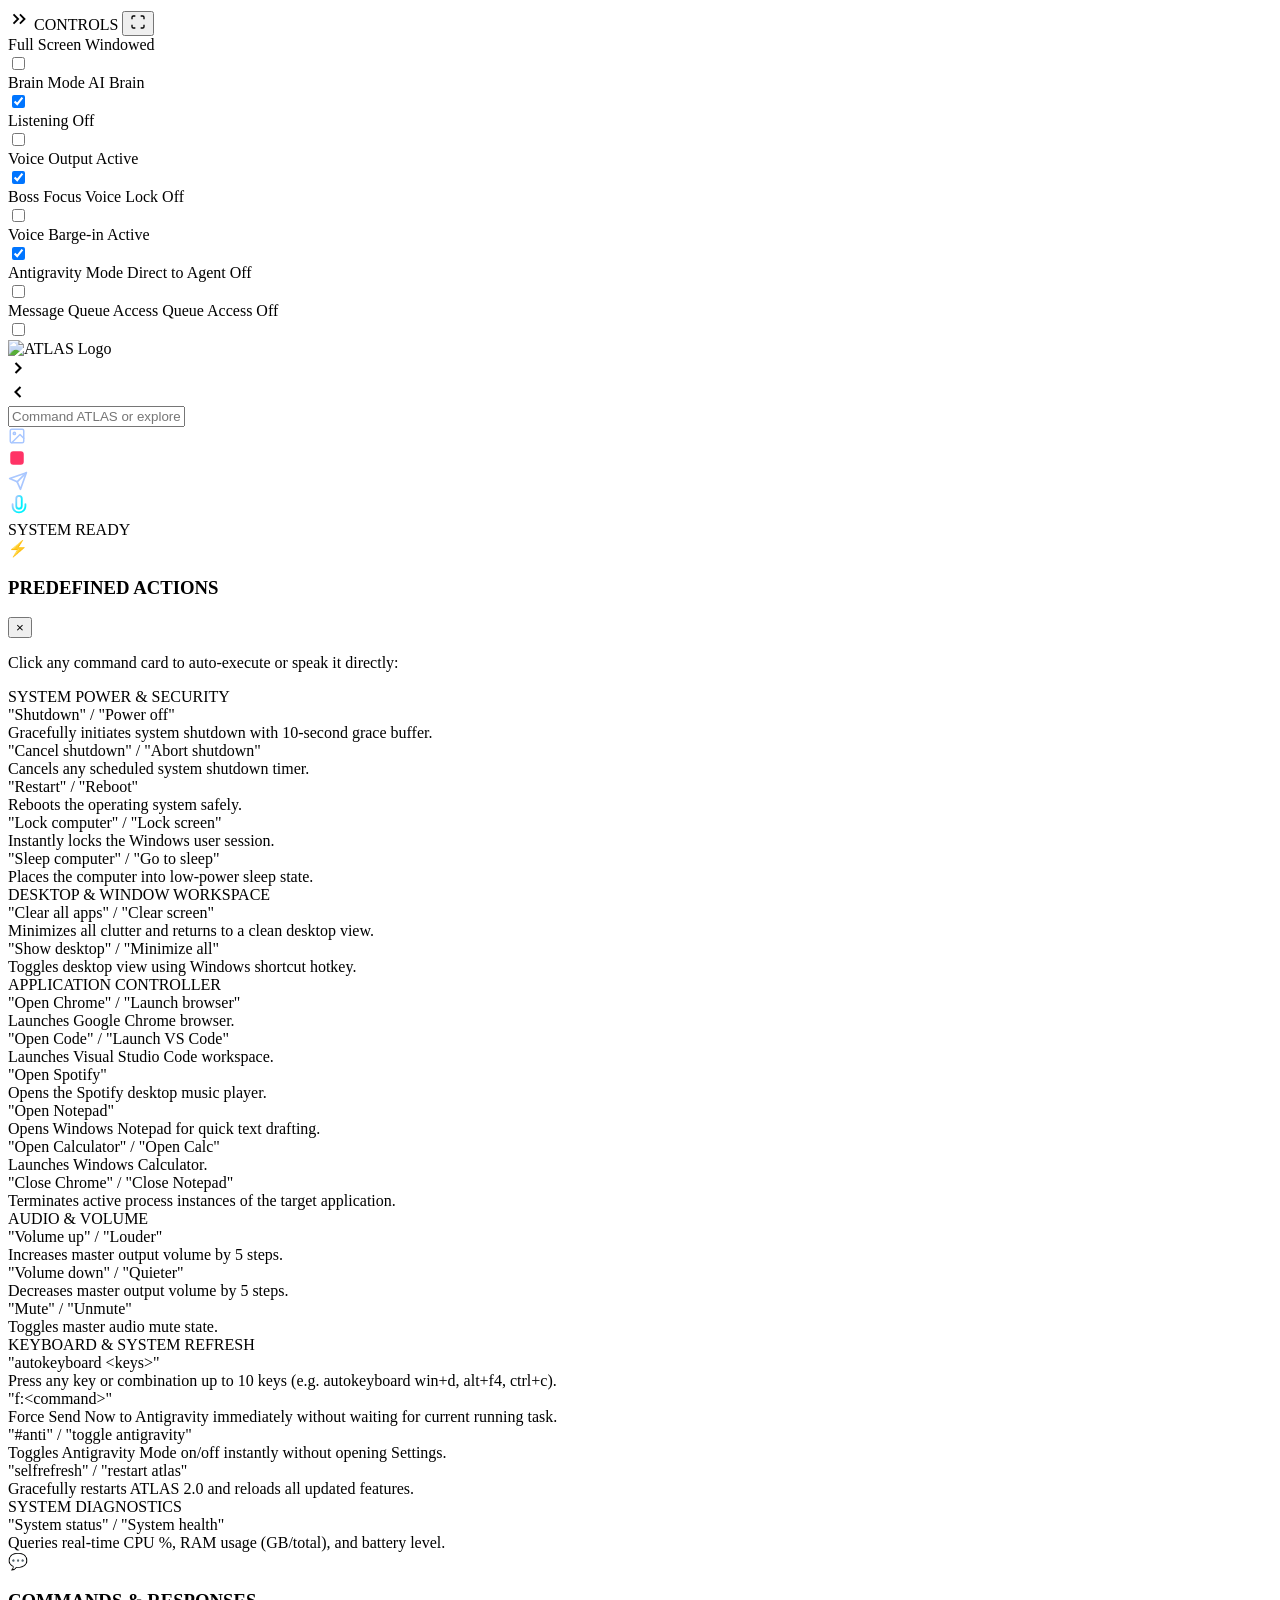
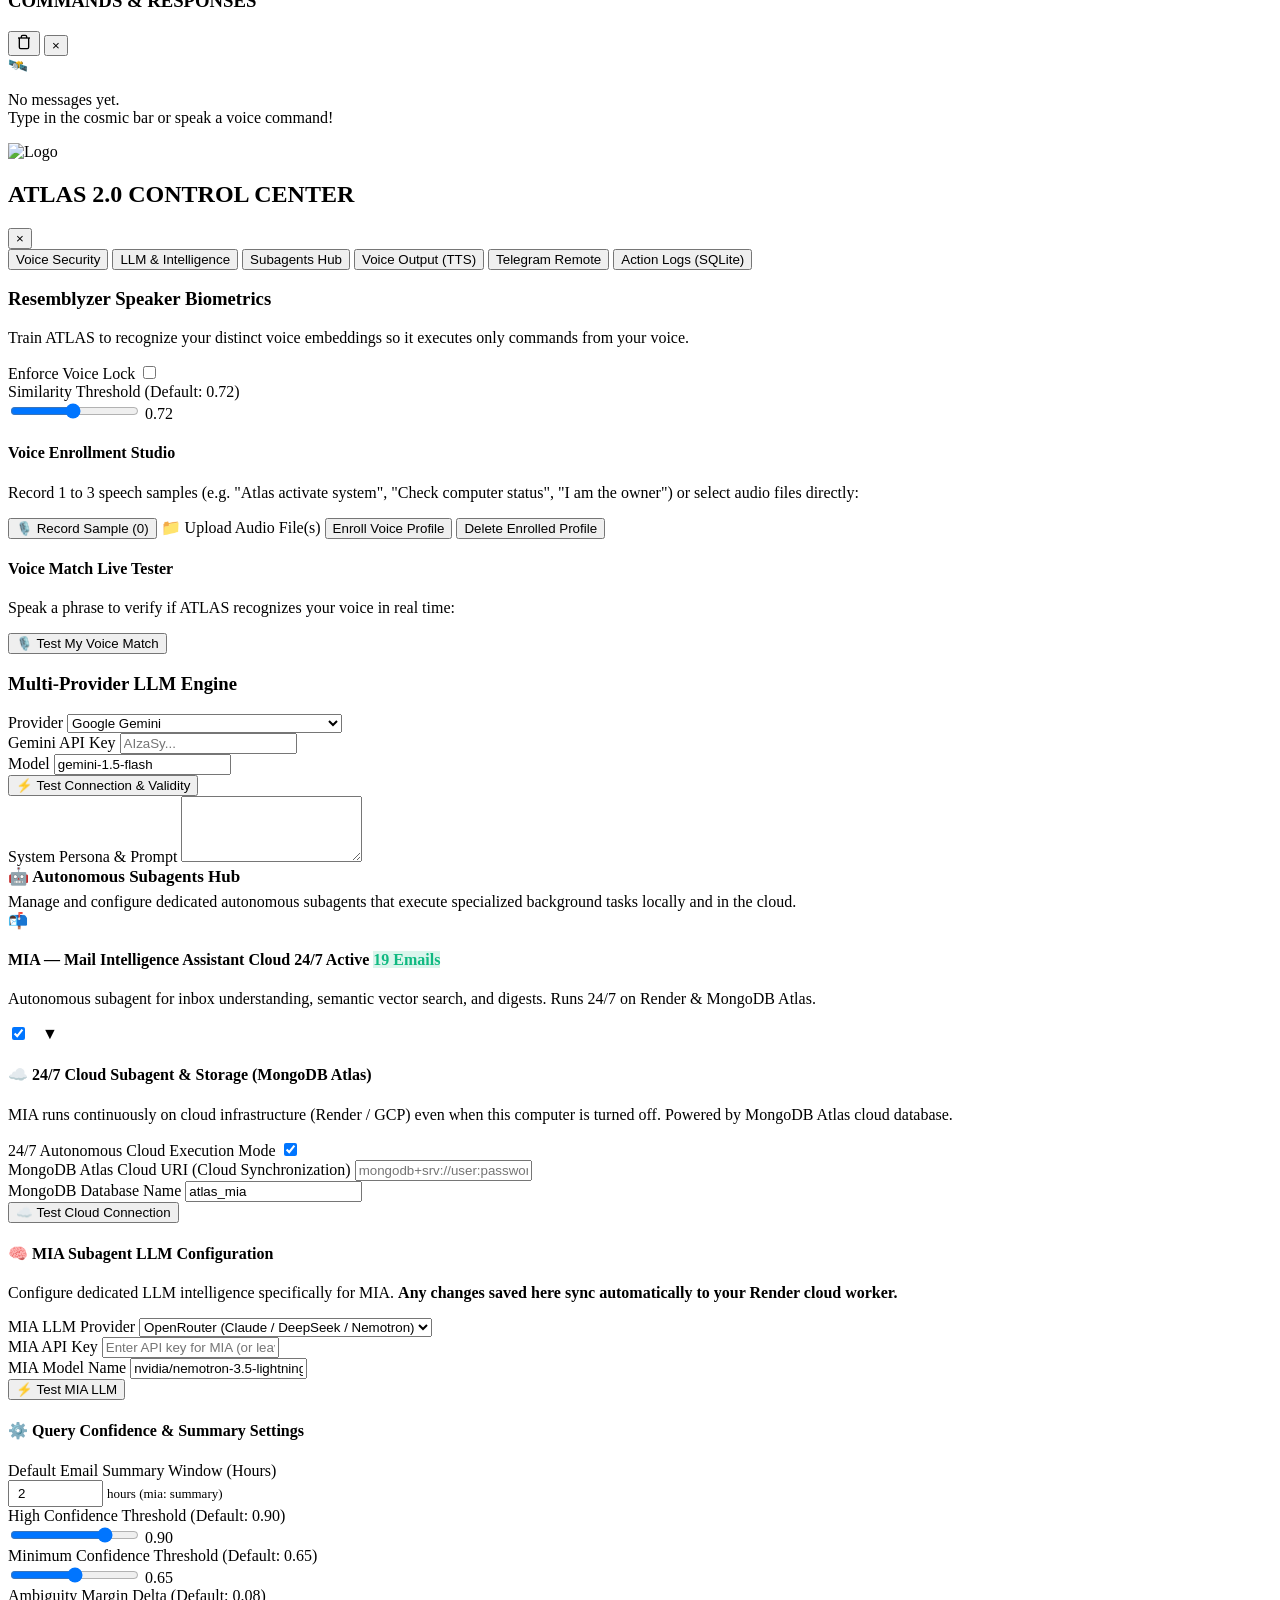
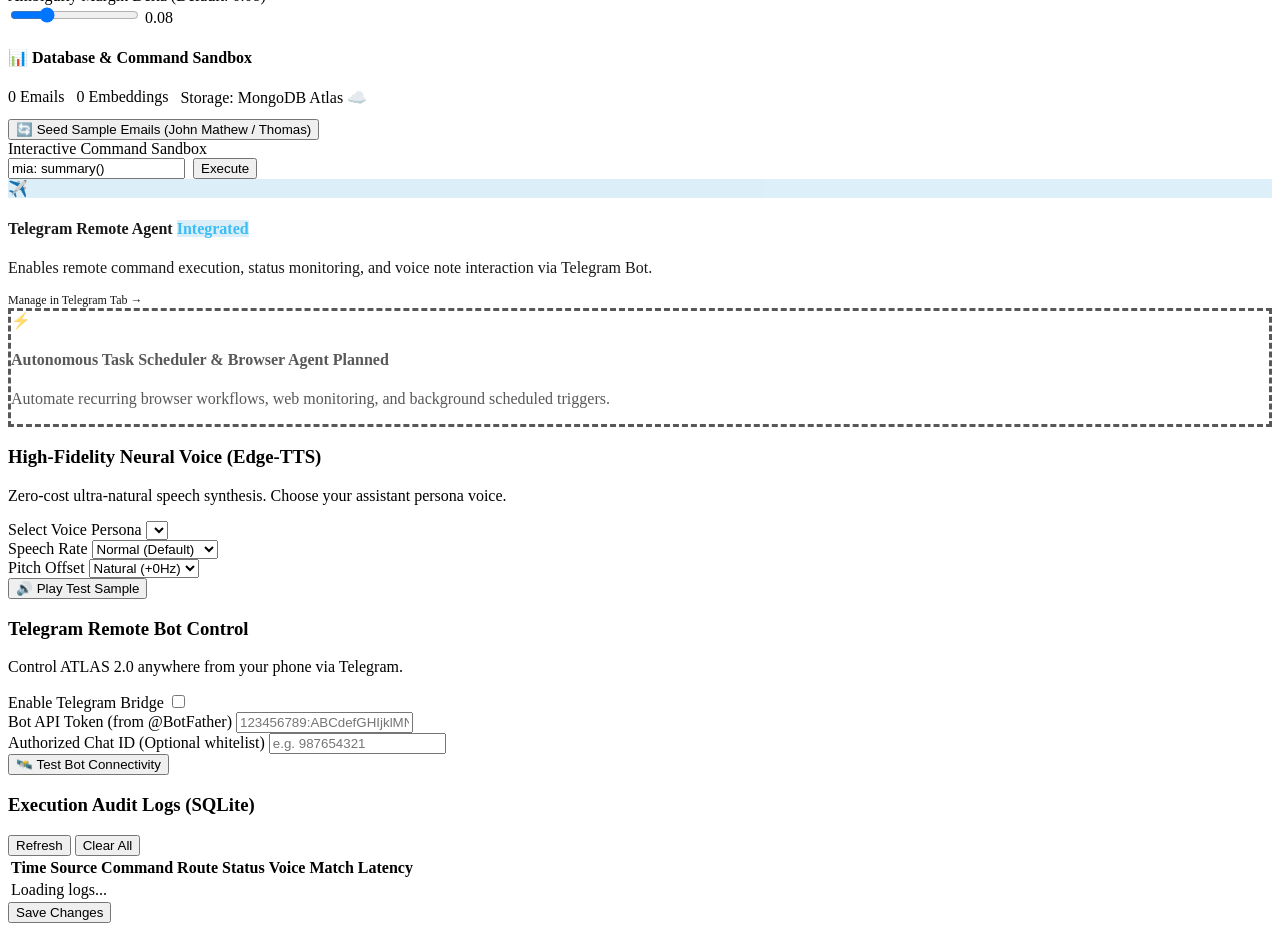
==== commit a19cf8b6: "feat(subagents): subagents hub UI, click-to-expand MIA card, certifi TLS fix, and dynamic cloud LLM " ====
--- a/frontend/index.html
+++ b/frontend/index.html
@@ -416,7 +416,7 @@
         <div class="modal-tabs">
           <button class="tab-btn active" data-tab="tab-biometrics">Voice Security</button>
           <button class="tab-btn" data-tab="tab-llm">LLM & Intelligence</button>
-          <button class="tab-btn" data-tab="tab-mia" id="tab-btn-mia">Subagents (MIA)</button>
+          <button class="tab-btn" data-tab="tab-mia" id="tab-btn-mia">Subagents Hub</button>
           <button class="tab-btn" data-tab="tab-voice">Voice Output (TTS)</button>
           <button class="tab-btn" data-tab="tab-telegram">Telegram Remote</button>
           <button class="tab-btn" data-tab="tab-logs">Action Logs (SQLite)</button>
@@ -567,159 +567,215 @@
             </div>
           </div>
 
-          <!-- TAB: Subagents & MIA Module -->
+          <!-- TAB: Autonomous Subagents Hub -->
           <div class="tab-content" id="tab-mia">
             <div class="section-card">
-              <div class="mia-card-header" style="display: flex; justify-content: space-between; align-items: center; margin-bottom: 12px;">
-                <div>
-                  <h3 style="margin: 0 0 4px 0;">MIA — Mail Intelligence Assistant</h3>
-                  <p class="section-desc" style="margin: 0;">Cloud-native subagent for email understanding, hybrid search, and digests. Runs 24/7 in the cloud.</p>
-                </div>
-                <div class="setting-row" style="margin: 0; padding: 0;">
-                  <label class="switch" title="Enable / Disable MIA Subagent">
-                    <input type="checkbox" id="mia-enabled" checked>
-                    <span class="slider round"></span>
-                  </label>
-                </div>
-              </div>
-
-              <!-- Missing LLM Floating Error Warning Banner -->
-              <div id="mia-llm-warning-card" class="warning-banner" style="display: none;">
-                <span class="warning-icon">🔴</span>
-                <div class="warning-text">
-                  <strong>MIA Warning: No Active LLM Configured</strong>
-                  <p>MIA requires an active LLM for full intelligence. A pulsing red dot is visible on the ATLAS main screen until an API key or provider is set below.</p>
-                </div>
-              </div>
-
-              <!-- 24/7 Cloud Subagent Architecture & MongoDB Atlas -->
-              <div class="subsection-box">
-                <h4>☁️ 24/7 Cloud Subagent & Storage (MongoDB Atlas)</h4>
-                <p>MIA runs continuously on cloud infrastructure even when this computer is turned off. Powered by MongoDB Atlas cloud database.</p>
-                
-                <div class="setting-row">
-                  <label>24/7 Autonomous Cloud Execution Mode</label>
-                  <label class="switch">
-                    <input type="checkbox" id="mia-cloud-mode" checked>
-                    <span class="slider round"></span>
-                  </label>
-                </div>
-
-                <div class="form-group">
-                  <label>MongoDB Atlas Cloud URI (Cloud Synchronization)</label>
-                  <input type="password" id="mia-mongodb-uri" class="form-input" placeholder="mongodb+srv://user:password@cluster.mongodb.net/?retryWrites=true&w=majority">
-                </div>
-
-                <div class="form-group">
-                  <label>MongoDB Database Name</label>
-                  <input type="text" id="mia-mongodb-db" class="form-input" value="atlas_mia">
-                </div>
-
-                <div class="btn-group">
-                  <button id="test-mia-cloud-btn" class="btn btn-secondary">☁️ Test Cloud Connection</button>
-                  <span id="mia-cloud-test-result" class="test-feedback"></span>
-                </div>
-              </div>
-
-              <!-- MIA LLM Intelligence Configuration -->
-              <div class="subsection-box">
-                <h4>🧠 MIA Subagent LLM Configuration</h4>
-                <p>Configure dedicated LLM intelligence specifically for MIA or inherit the global ATLAS configuration.</p>
-                
-                <div class="form-group">
-                  <label>MIA LLM Provider</label>
-                  <select id="mia-llm-provider" class="form-select">
-                    <option value="inherit">Inherit Global ATLAS LLM</option>
-                    <option value="gemini" selected>Google Gemini (Recommended)</option>
-                    <option value="openrouter">OpenRouter (Claude / DeepSeek / Llama)</option>
-                    <option value="freellmapi">FreeLLMAPI / OpenAI-Compatible</option>
-                    <option value="ollama">Local Ollama</option>
-                  </select>
-                </div>
-
-                <div id="mia-custom-llm-fields">
-                  <div class="form-group" id="mia-api-key-group">
-                    <label>MIA API Key</label>
-                    <input type="password" id="mia-api-key" class="form-input" placeholder="Enter API key for MIA (or leave blank if inheriting)">
-                  </div>
-
-                  <div class="form-group" id="mia-model-group">
-                    <label>MIA Model Name</label>
-                    <input type="text" id="mia-model" class="form-input" value="gemini-1.5-flash">
-                  </div>
-
-                  <div class="form-group" id="mia-base-url-group" style="display: none;">
-                    <label>Base Endpoint URL</label>
-                    <input type="text" id="mia-base-url" class="form-input" placeholder="https://api.openai.com/v1">
-                  </div>
-                </div>
-
-                <div class="btn-group">
-                  <button id="test-mia-llm-btn" class="btn btn-secondary">⚡ Test MIA LLM</button>
-                  <span id="mia-llm-test-result" class="test-feedback"></span>
-                </div>
-              </div>
-
-              <!-- Summary & Search Confidence Tuning -->
-              <div class="subsection-box">
-                <h4>⚙️ Query Confidence & Summary Settings</h4>
-                
-                <div class="setting-row">
-                  <label>Default Email Summary Window (Hours)</label>
-                  <div class="range-wrap">
-                    <input type="number" id="mia-summary-hours" class="form-input-sm" min="1" max="168" value="2" style="width: 75px; padding: 4px 8px;">
-                    <span style="font-size: 13px; color: var(--text-muted);">hours (mia: summary)</span>
-                  </div>
-                </div>
-
-                <div class="setting-row">
-                  <label>High Confidence Threshold (Default: 0.90)</label>
-                  <div class="range-wrap">
-                    <input type="range" id="mia-high-confidence" min="0.60" max="0.99" step="0.01" value="0.90">
-                    <span id="mia-high-conf-val">0.90</span>
-                  </div>
-                </div>
-
-                <div class="setting-row">
-                  <label>Minimum Confidence Threshold (Default: 0.65)</label>
-                  <div class="range-wrap">
-                    <input type="range" id="mia-min-confidence" min="0.40" max="0.90" step="0.01" value="0.65">
-                    <span id="mia-min-conf-val">0.65</span>
-                  </div>
-                </div>
-
-                <div class="setting-row">
-                  <label>Ambiguity Margin Delta (Default: 0.08)</label>
-                  <div class="range-wrap">
-                    <input type="range" id="mia-margin-delta" min="0.02" max="0.25" step="0.01" value="0.08">
-                    <span id="mia-margin-val">0.08</span>
-                  </div>
-                </div>
-              </div>
-
-              <!-- Database Stats & Command Sandbox -->
-              <div class="subsection-box">
-                <h4>📊 Database & Command Sandbox</h4>
-                
-                <div class="stats-grid" id="mia-stats-display" style="display: flex; gap: 12px; margin-bottom: 12px; flex-wrap: wrap;">
-                  <div class="stat-pill"><span id="mia-stat-emails">0</span> Emails</div>
-                  <div class="stat-pill"><span id="mia-stat-embeddings">0</span> Embeddings</div>
-                  <div class="stat-pill"><span id="mia-stat-backend">Storage: SQLite</span></div>
-                </div>
-
-                <div class="btn-group">
-                  <button id="seed-mia-btn" class="btn btn-secondary">🔄 Seed Sample Emails (John Mathew / Thomas)</button>
-                  <span id="seed-mia-feedback" class="test-feedback"></span>
-                </div>
-
-                <div class="form-group mt-3">
-                  <label>Interactive Command Sandbox</label>
-                  <div style="display: flex; gap: 8px;">
-                    <input type="text" id="mia-sandbox-input" class="form-input" placeholder="e.g. mia: name(John) or mia: content(Inauguration)" value="mia: name(John)">
-                    <button id="run-mia-sandbox-btn" class="btn btn-primary" style="white-space: nowrap;">Execute</button>
-                  </div>
-                </div>
-                <div id="mia-sandbox-output" class="sandbox-output" style="display: none;"></div>
+              <div class="subagents-intro-card">
+                <h3 style="margin: 0 0 6px 0; font-size: 17px; display: flex; align-items: center; gap: 8px;">
+                  🤖 Autonomous Subagents Hub
+                </h3>
+                <p class="section-desc" style="margin: 0;">Manage and configure dedicated autonomous subagents that execute specialized background tasks locally and in the cloud.</p>
+              </div>
+
+              <!-- SUBAGENT 1: MIA (Mail Intelligence Assistant) -->
+              <div class="subagent-card open" id="subagent-card-mia">
+                <div class="subagent-header-row" id="subagent-toggle-mia" title="Click to expand/collapse MIA settings">
+                  <div class="subagent-info">
+                    <div class="subagent-icon">📬</div>
+                    <div>
+                      <h4 class="subagent-title">
+                        MIA — Mail Intelligence Assistant
+                        <span class="subagent-badge" id="mia-badge-status">Cloud 24/7 Active</span>
+                        <span class="subagent-badge" style="background: rgba(16, 185, 129, 0.15); color: #10b981; border-color: rgba(16, 185, 129, 0.3);" id="mia-badge-count">19 Emails</span>
+                      </h4>
+                      <p class="subagent-desc">Autonomous subagent for inbox understanding, semantic vector search, and digests. Runs 24/7 on Render & MongoDB Atlas.</p>
+                    </div>
+                  </div>
+                  <div style="display: flex; align-items: center; gap: 14px;">
+                    <label class="switch" title="Enable / Disable MIA Subagent" onclick="event.stopPropagation();">
+                      <input type="checkbox" id="mia-enabled" checked>
+                      <span class="slider round"></span>
+                    </label>
+                    <span class="subagent-chevron">▼</span>
+                  </div>
+                </div>
+
+                <!-- Expandable Subagent Settings Body -->
+                <div class="subagent-body" id="subagent-body-mia">
+                  <!-- Missing LLM Floating Error Warning Banner -->
+                  <div id="mia-llm-warning-card" class="warning-banner" style="display: none; margin-bottom: 16px;">
+                    <span class="warning-icon">🔴</span>
+                    <div class="warning-text">
+                      <strong>MIA Warning: No Active LLM Configured</strong>
+                      <p>MIA requires an active LLM for full intelligence. A pulsing red dot is visible on the ATLAS main screen until an API key or provider is set below.</p>
+                    </div>
+                  </div>
+
+                  <!-- 24/7 Cloud Subagent Architecture & MongoDB Atlas -->
+                  <div class="subsection-box">
+                    <h4>☁️ 24/7 Cloud Subagent & Storage (MongoDB Atlas)</h4>
+                    <p>MIA runs continuously on cloud infrastructure (Render / GCP) even when this computer is turned off. Powered by MongoDB Atlas cloud database.</p>
+                    
+                    <div class="setting-row">
+                      <label>24/7 Autonomous Cloud Execution Mode</label>
+                      <label class="switch">
+                        <input type="checkbox" id="mia-cloud-mode" checked>
+                        <span class="slider round"></span>
+                      </label>
+                    </div>
+
+                    <div class="form-group">
+                      <label>MongoDB Atlas Cloud URI (Cloud Synchronization)</label>
+                      <input type="password" id="mia-mongodb-uri" class="form-input" placeholder="mongodb+srv://user:password@cluster.mongodb.net/?retryWrites=true&w=majority">
+                    </div>
+
+                    <div class="form-group">
+                      <label>MongoDB Database Name</label>
+                      <input type="text" id="mia-mongodb-db" class="form-input" value="atlas_mia">
+                    </div>
+
+                    <div class="btn-group">
+                      <button id="test-mia-cloud-btn" class="btn btn-secondary">☁️ Test Cloud Connection</button>
+                      <span id="mia-cloud-test-result" class="test-feedback"></span>
+                    </div>
+                  </div>
+
+                  <!-- MIA LLM Intelligence Configuration -->
+                  <div class="subsection-box">
+                    <h4>🧠 MIA Subagent LLM Configuration</h4>
+                    <p>Configure dedicated LLM intelligence specifically for MIA. <strong>Any changes saved here sync automatically to your Render cloud worker.</strong></p>
+                    
+                    <div class="form-group">
+                      <label>MIA LLM Provider</label>
+                      <select id="mia-llm-provider" class="form-select">
+                        <option value="inherit">Inherit Global ATLAS LLM</option>
+                        <option value="gemini">Google Gemini (Recommended)</option>
+                        <option value="openrouter" selected>OpenRouter (Claude / DeepSeek / Nemotron)</option>
+                        <option value="freellmapi">FreeLLMAPI / OpenAI-Compatible</option>
+                        <option value="ollama">Local Ollama</option>
+                      </select>
+                    </div>
+
+                    <div id="mia-custom-llm-fields">
+                      <div class="form-group" id="mia-api-key-group">
+                        <label>MIA API Key</label>
+                        <input type="password" id="mia-api-key" class="form-input" placeholder="Enter API key for MIA (or leave blank if inheriting)">
+                      </div>
+
+                      <div class="form-group" id="mia-model-group">
+                        <label>MIA Model Name</label>
+                        <input type="text" id="mia-model" class="form-input" value="nvidia/nemotron-3.5-lightning:free">
+                      </div>
+
+                      <div class="form-group" id="mia-base-url-group" style="display: none;">
+                        <label>Base Endpoint URL</label>
+                        <input type="text" id="mia-base-url" class="form-input" placeholder="https://api.openai.com/v1">
+                      </div>
+                    </div>
+
+                    <div class="btn-group">
+                      <button id="test-mia-llm-btn" class="btn btn-secondary">⚡ Test MIA LLM</button>
+                      <span id="mia-llm-test-result" class="test-feedback"></span>
+                    </div>
+                  </div>
+
+                  <!-- Summary & Search Confidence Tuning -->
+                  <div class="subsection-box">
+                    <h4>⚙️ Query Confidence & Summary Settings</h4>
+                    
+                    <div class="setting-row">
+                      <label>Default Email Summary Window (Hours)</label>
+                      <div class="range-wrap">
+                        <input type="number" id="mia-summary-hours" class="form-input-sm" min="1" max="168" value="2" style="width: 75px; padding: 4px 8px;">
+                        <span style="font-size: 13px; color: var(--text-muted);">hours (mia: summary)</span>
+                      </div>
+                    </div>
+
+                    <div class="setting-row">
+                      <label>High Confidence Threshold (Default: 0.90)</label>
+                      <div class="range-wrap">
+                        <input type="range" id="mia-high-confidence" min="0.60" max="0.99" step="0.01" value="0.90">
+                        <span id="mia-high-conf-val">0.90</span>
+                      </div>
+                    </div>
+
+                    <div class="setting-row">
+                      <label>Minimum Confidence Threshold (Default: 0.65)</label>
+                      <div class="range-wrap">
+                        <input type="range" id="mia-min-confidence" min="0.40" max="0.90" step="0.01" value="0.65">
+                        <span id="mia-min-conf-val">0.65</span>
+                      </div>
+                    </div>
+
+                    <div class="setting-row">
+                      <label>Ambiguity Margin Delta (Default: 0.08)</label>
+                      <div class="range-wrap">
+                        <input type="range" id="mia-margin-delta" min="0.02" max="0.25" step="0.01" value="0.08">
+                        <span id="mia-margin-val">0.08</span>
+                      </div>
+                    </div>
+                  </div>
+
+                  <!-- Database Stats & Command Sandbox -->
+                  <div class="subsection-box">
+                    <h4>📊 Database & Command Sandbox</h4>
+                    
+                    <div class="stats-grid" id="mia-stats-display" style="display: flex; gap: 12px; margin-bottom: 12px; flex-wrap: wrap;">
+                      <div class="stat-pill"><span id="mia-stat-emails">0</span> Emails</div>
+                      <div class="stat-pill"><span id="mia-stat-embeddings">0</span> Embeddings</div>
+                      <div class="stat-pill"><span id="mia-stat-backend">Storage: MongoDB Atlas ☁️</span></div>
+                    </div>
+
+                    <div class="btn-group">
+                      <button id="seed-mia-btn" class="btn btn-secondary">🔄 Seed Sample Emails (John Mathew / Thomas)</button>
+                      <span id="seed-mia-feedback" class="test-feedback"></span>
+                    </div>
+
+                    <div class="form-group mt-3">
+                      <label>Interactive Command Sandbox</label>
+                      <div style="display: flex; gap: 8px;">
+                        <input type="text" id="mia-sandbox-input" class="form-input" placeholder="e.g. mia: name(John) or mia: content(deploy)" value="mia: summary()">
+                        <button id="run-mia-sandbox-btn" class="btn btn-primary" style="white-space: nowrap;">Execute</button>
+                      </div>
+                    </div>
+                    <div id="mia-sandbox-output" class="sandbox-output" style="display: none;"></div>
+                  </div>
+                </div>
+              </div>
+
+              <!-- SUBAGENT 2: Telegram Remote Subagent -->
+              <div class="subagent-card" style="opacity: 0.9;">
+                <div class="subagent-header-row" onclick="document.querySelector('[data-tab=\'tab-telegram\']')?.click();" title="Click to view Telegram Agent settings">
+                  <div class="subagent-info">
+                    <div class="subagent-icon" style="background: rgba(0, 136, 204, 0.15); border-color: rgba(0, 136, 204, 0.35); color: #29b6f6;">✈️</div>
+                    <div>
+                      <h4 class="subagent-title">
+                        Telegram Remote Agent
+                        <span class="subagent-badge" style="background: rgba(0, 136, 204, 0.15); color: #29b6f6; border-color: rgba(0, 136, 204, 0.3);">Integrated</span>
+                      </h4>
+                      <p class="subagent-desc">Enables remote command execution, status monitoring, and voice note interaction via Telegram Bot.</p>
+                    </div>
+                  </div>
+                  <div style="display: flex; align-items: center; gap: 10px;">
+                    <span style="font-size: 12px; color: var(--cyan-primary); font-weight: 500;">Manage in Telegram Tab →</span>
+                  </div>
+                </div>
+              </div>
+
+              <!-- SUBAGENT 3: Extensible Slot (Future Subagents) -->
+              <div class="subagent-card" style="opacity: 0.65; border-style: dashed;">
+                <div class="subagent-header-row" style="cursor: default;">
+                  <div class="subagent-info">
+                    <div class="subagent-icon" style="background: rgba(255, 255, 255, 0.05); border-color: rgba(255, 255, 255, 0.12); color: #94a3b8;">⚡</div>
+                    <div>
+                      <h4 class="subagent-title" style="color: var(--text-muted);">
+                        Autonomous Task Scheduler & Browser Agent
+                        <span class="subagent-badge" style="background: rgba(255, 255, 255, 0.08); color: var(--text-muted); border-color: rgba(255, 255, 255, 0.15);">Planned</span>
+                      </h4>
+                      <p class="subagent-desc">Automate recurring browser workflows, web monitoring, and background scheduled triggers.</p>
+                    </div>
+                  </div>
+                </div>
               </div>
 
             </div>
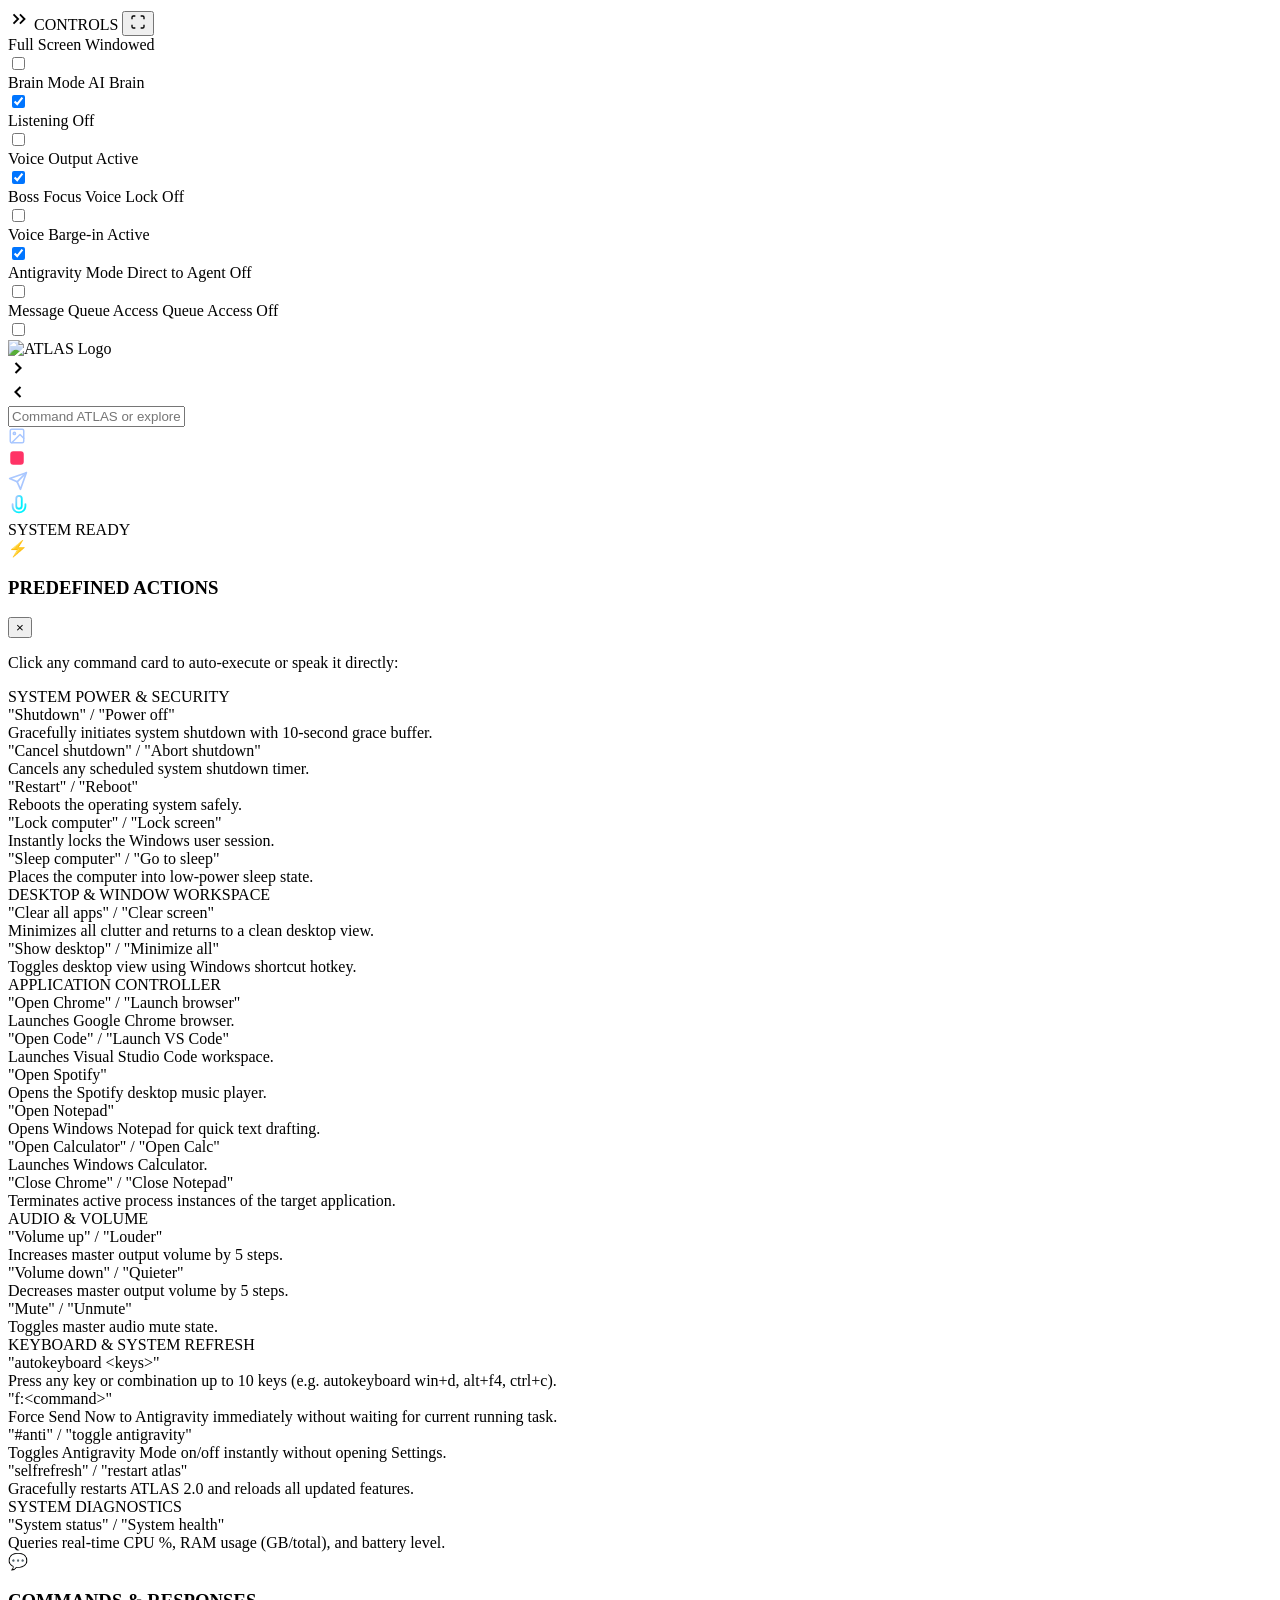
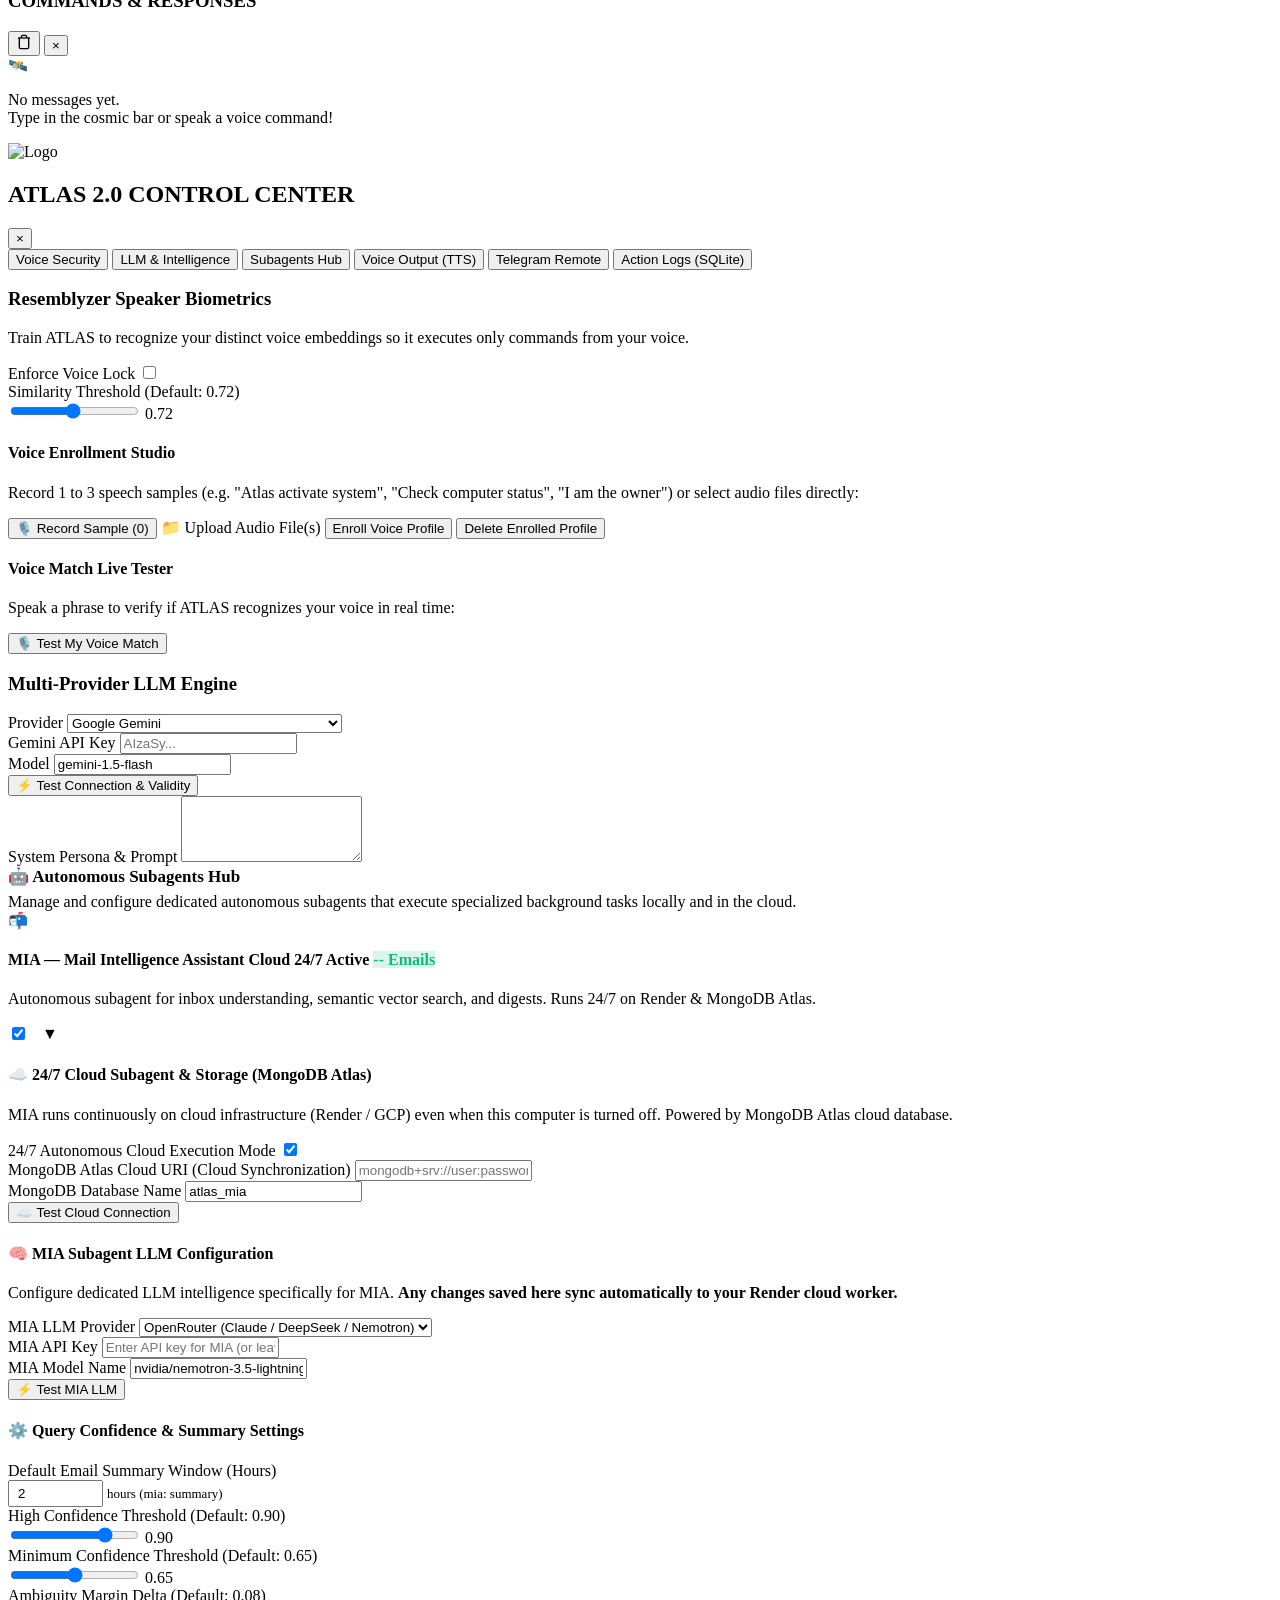
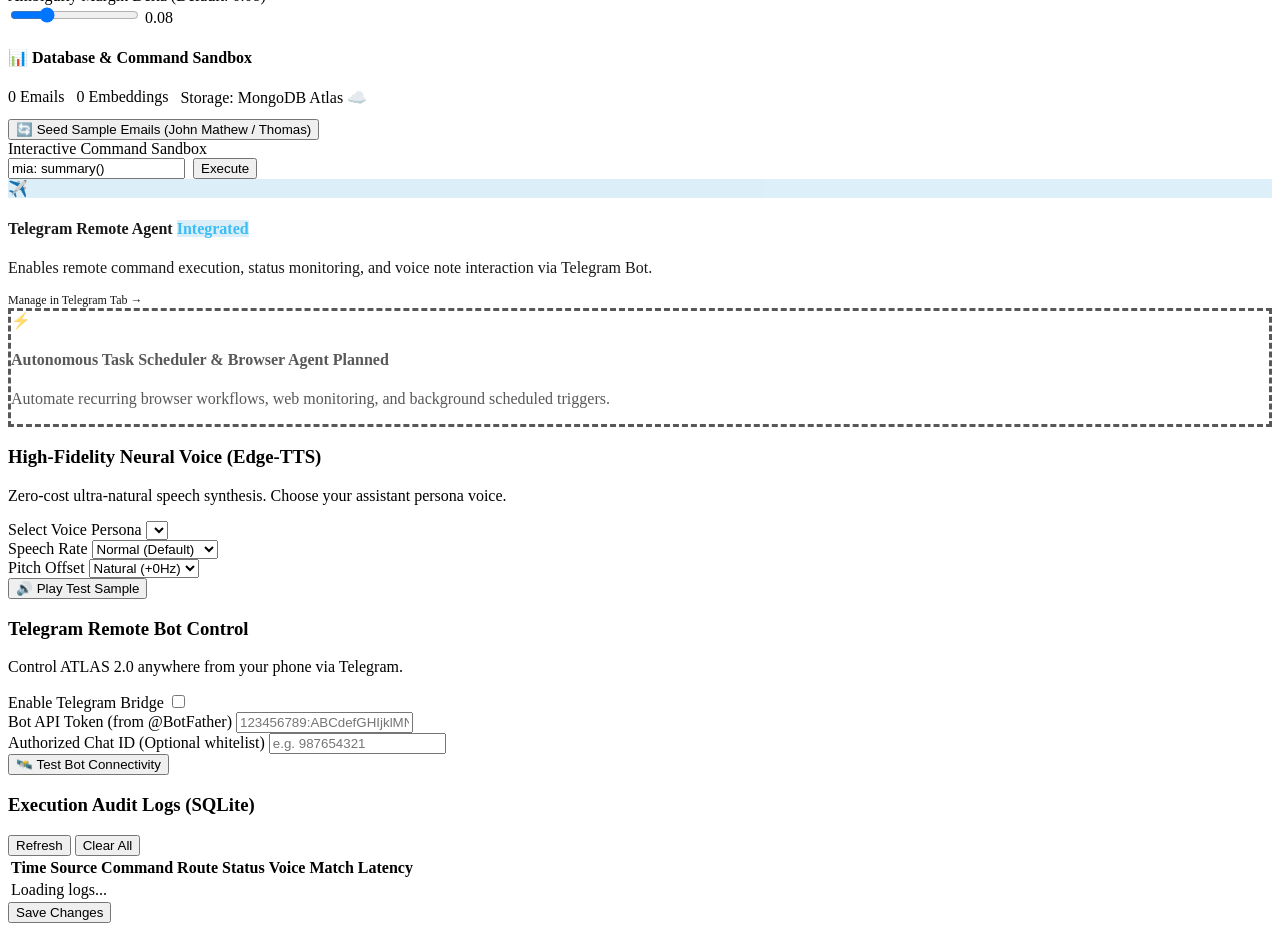
==== commit a2a57dbb: "fix(ui): remove static placeholder for mia-badge-count so count is strictly dynamic from MongoDB" ====
--- a/frontend/index.html
+++ b/frontend/index.html
@@ -586,7 +586,7 @@
                       <h4 class="subagent-title">
                         MIA — Mail Intelligence Assistant
                         <span class="subagent-badge" id="mia-badge-status">Cloud 24/7 Active</span>
-                        <span class="subagent-badge" style="background: rgba(16, 185, 129, 0.15); color: #10b981; border-color: rgba(16, 185, 129, 0.3);" id="mia-badge-count">19 Emails</span>
+                        <span class="subagent-badge" style="background: rgba(16, 185, 129, 0.15); color: #10b981; border-color: rgba(16, 185, 129, 0.3);" id="mia-badge-count">-- Emails</span>
                       </h4>
                       <p class="subagent-desc">Autonomous subagent for inbox understanding, semantic vector search, and digests. Runs 24/7 on Render & MongoDB Atlas.</p>
                     </div>
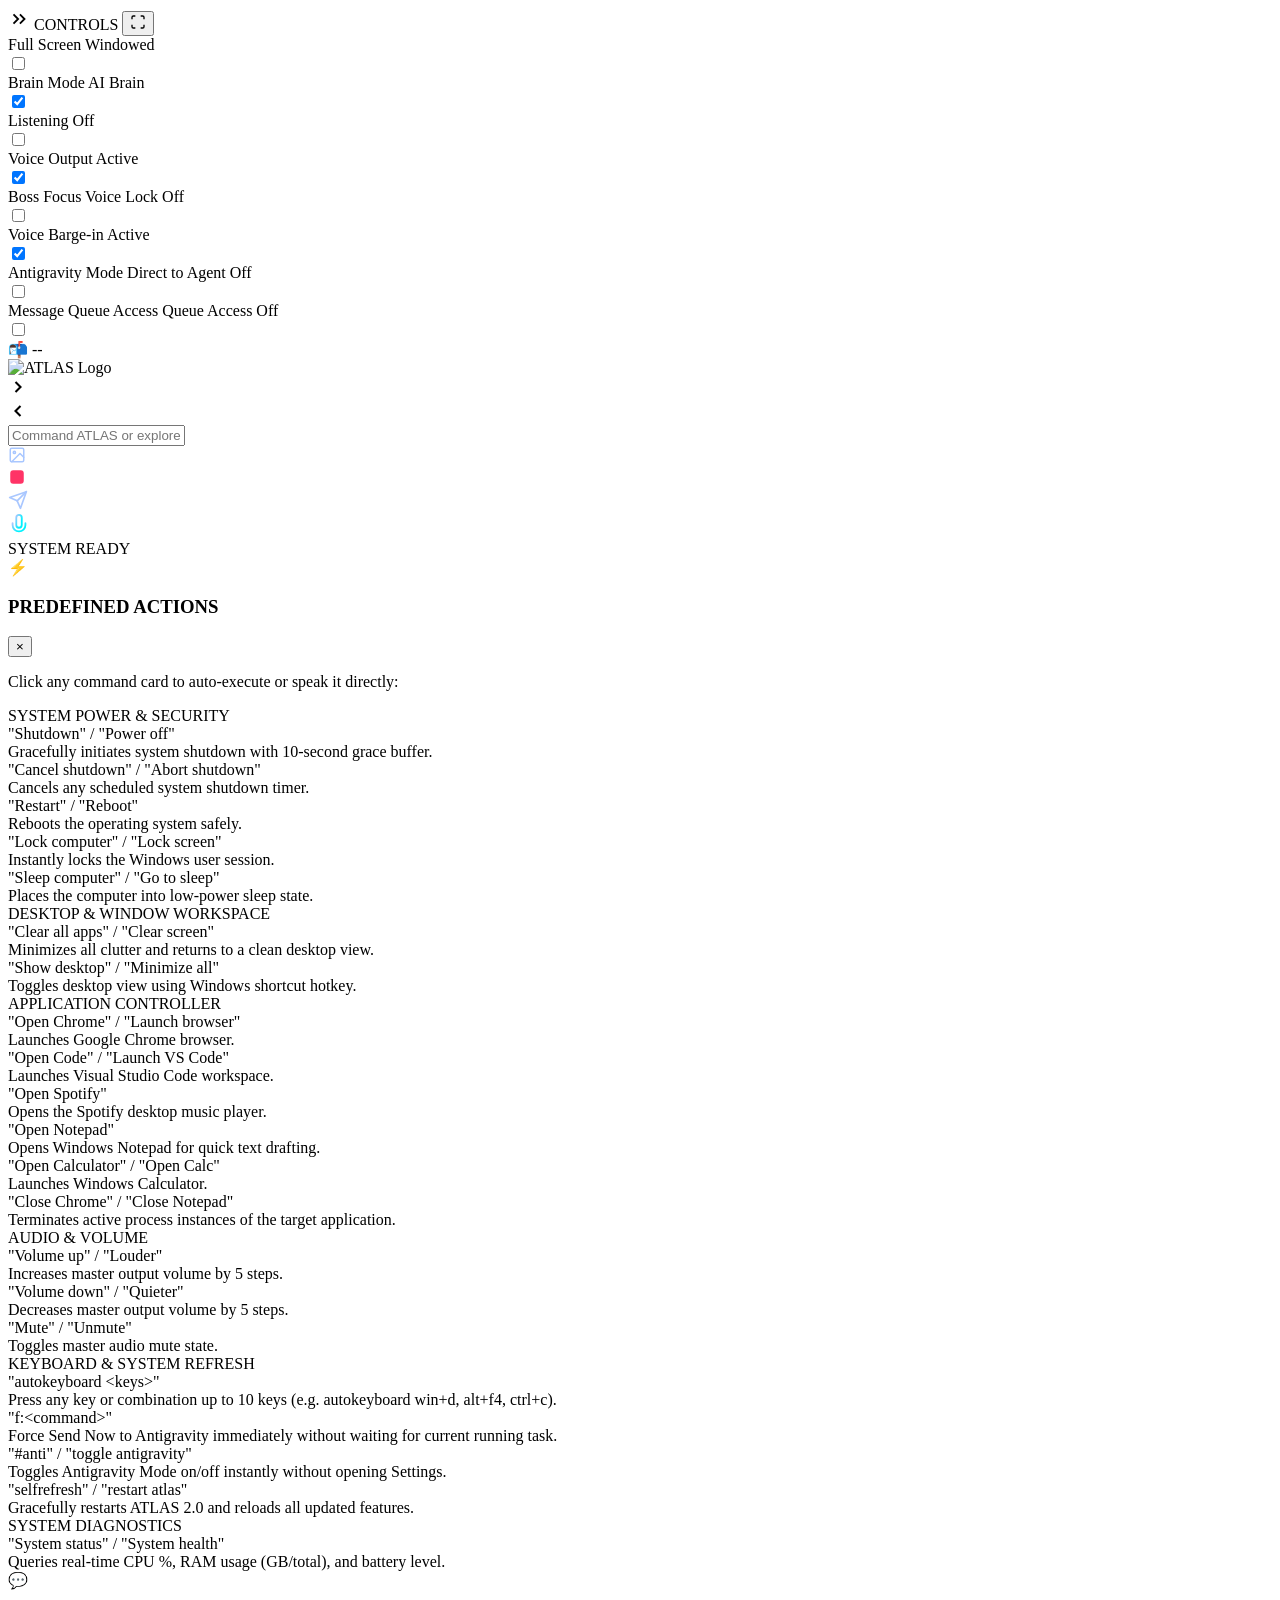
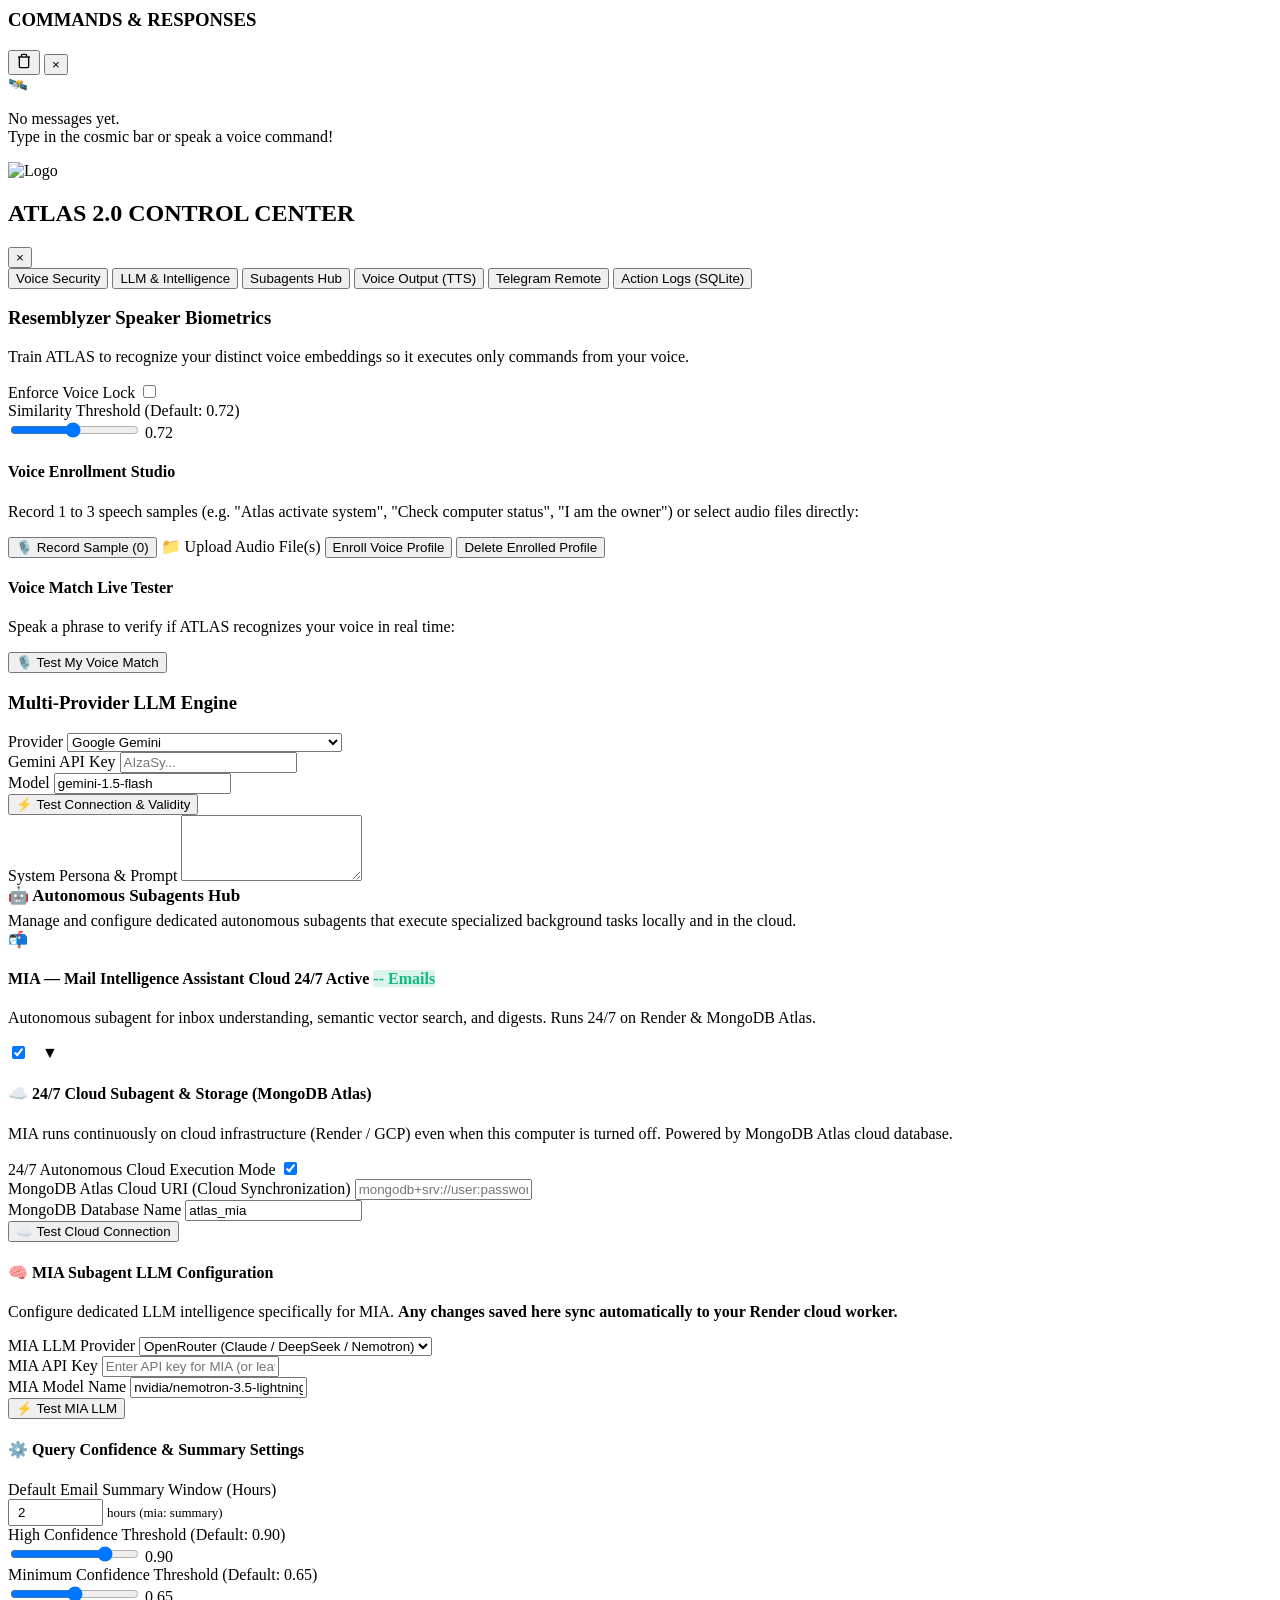
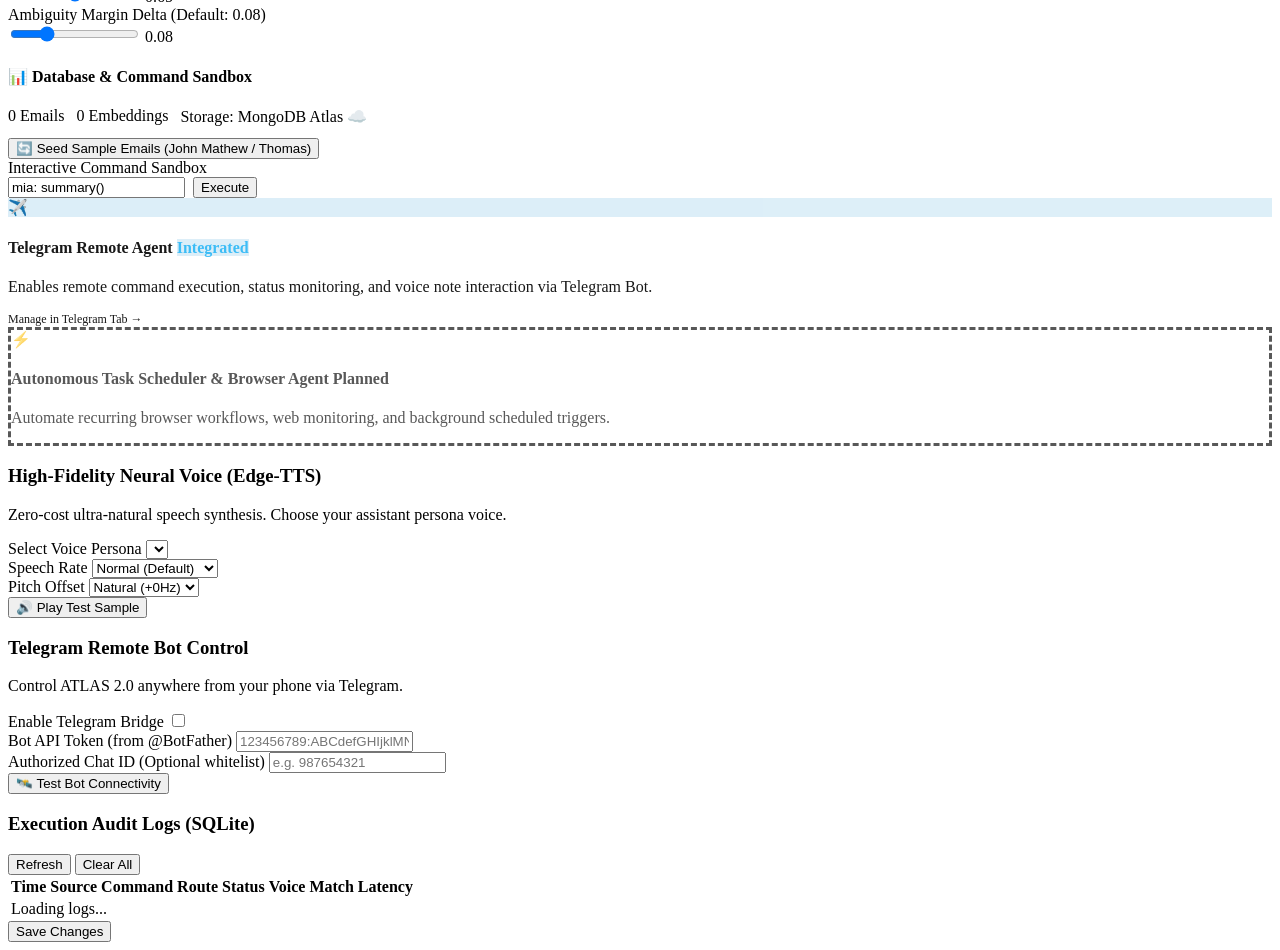
==== commit 465fa331: "feat(ui): floating MIA icon with live mail pop sound, green glow blink, and flyout panel showing lat" ====
--- a/frontend/index.html
+++ b/frontend/index.html
@@ -135,6 +135,42 @@
       <span class="mia-dot-ping"></span>
       <span class="mia-dot-core"></span>
       <span class="mia-dot-label">MIA: NO LLM</span>
+    </div>
+
+    <!-- Top-Right Floating MIA Intelligence Button -->
+    <div id="mia-floating-btn" class="mia-floating-action-btn" title="MIA Mail Intelligence — Click to view recent summaries">
+      <div class="mia-btn-inner">
+        <span class="mia-btn-icon">📬</span>
+        <span id="mia-floating-badge" class="mia-live-counter-badge">--</span>
+      </div>
+      <span class="mia-btn-glow-ring"></span>
+    </div>
+
+    <!-- Floating Flyout Panel: Recent Email Summaries -->
+    <div id="mia-flyout-panel" class="mia-flyout-card" style="display: none;">
+      <div class="mia-flyout-header">
+        <div class="mia-flyout-title-wrap">
+          <span class="mia-flyout-icon">📬</span>
+          <div>
+            <h4 class="mia-flyout-title">Mail Intelligence (MIA)</h4>
+            <span class="mia-flyout-sub" id="mia-flyout-status">● Live Cloud Sync</span>
+          </div>
+        </div>
+        <button id="mia-flyout-close" class="mia-flyout-close-btn" title="Close">×</button>
+      </div>
+      
+      <div class="mia-flyout-subheader">
+        <span>Latest 5 Ingested Emails</span>
+        <button id="mia-flyout-refresh" class="mia-flyout-refresh-btn" title="Refresh">↻ Refresh</button>
+      </div>
+
+      <div id="mia-recent-list" class="mia-recent-scroll-list">
+        <div class="mia-loading-skeleton">Fetching digests from MongoDB Atlas...</div>
+      </div>
+
+      <div class="mia-flyout-footer">
+        <button id="mia-flyout-open-hub" class="btn btn-secondary btn-sm" style="width: 100%; font-size: 11px;">Open Subagents Hub in Control Panel →</button>
+      </div>
     </div>
 
     <!-- Top-Right Floating Control Panel Button -->
